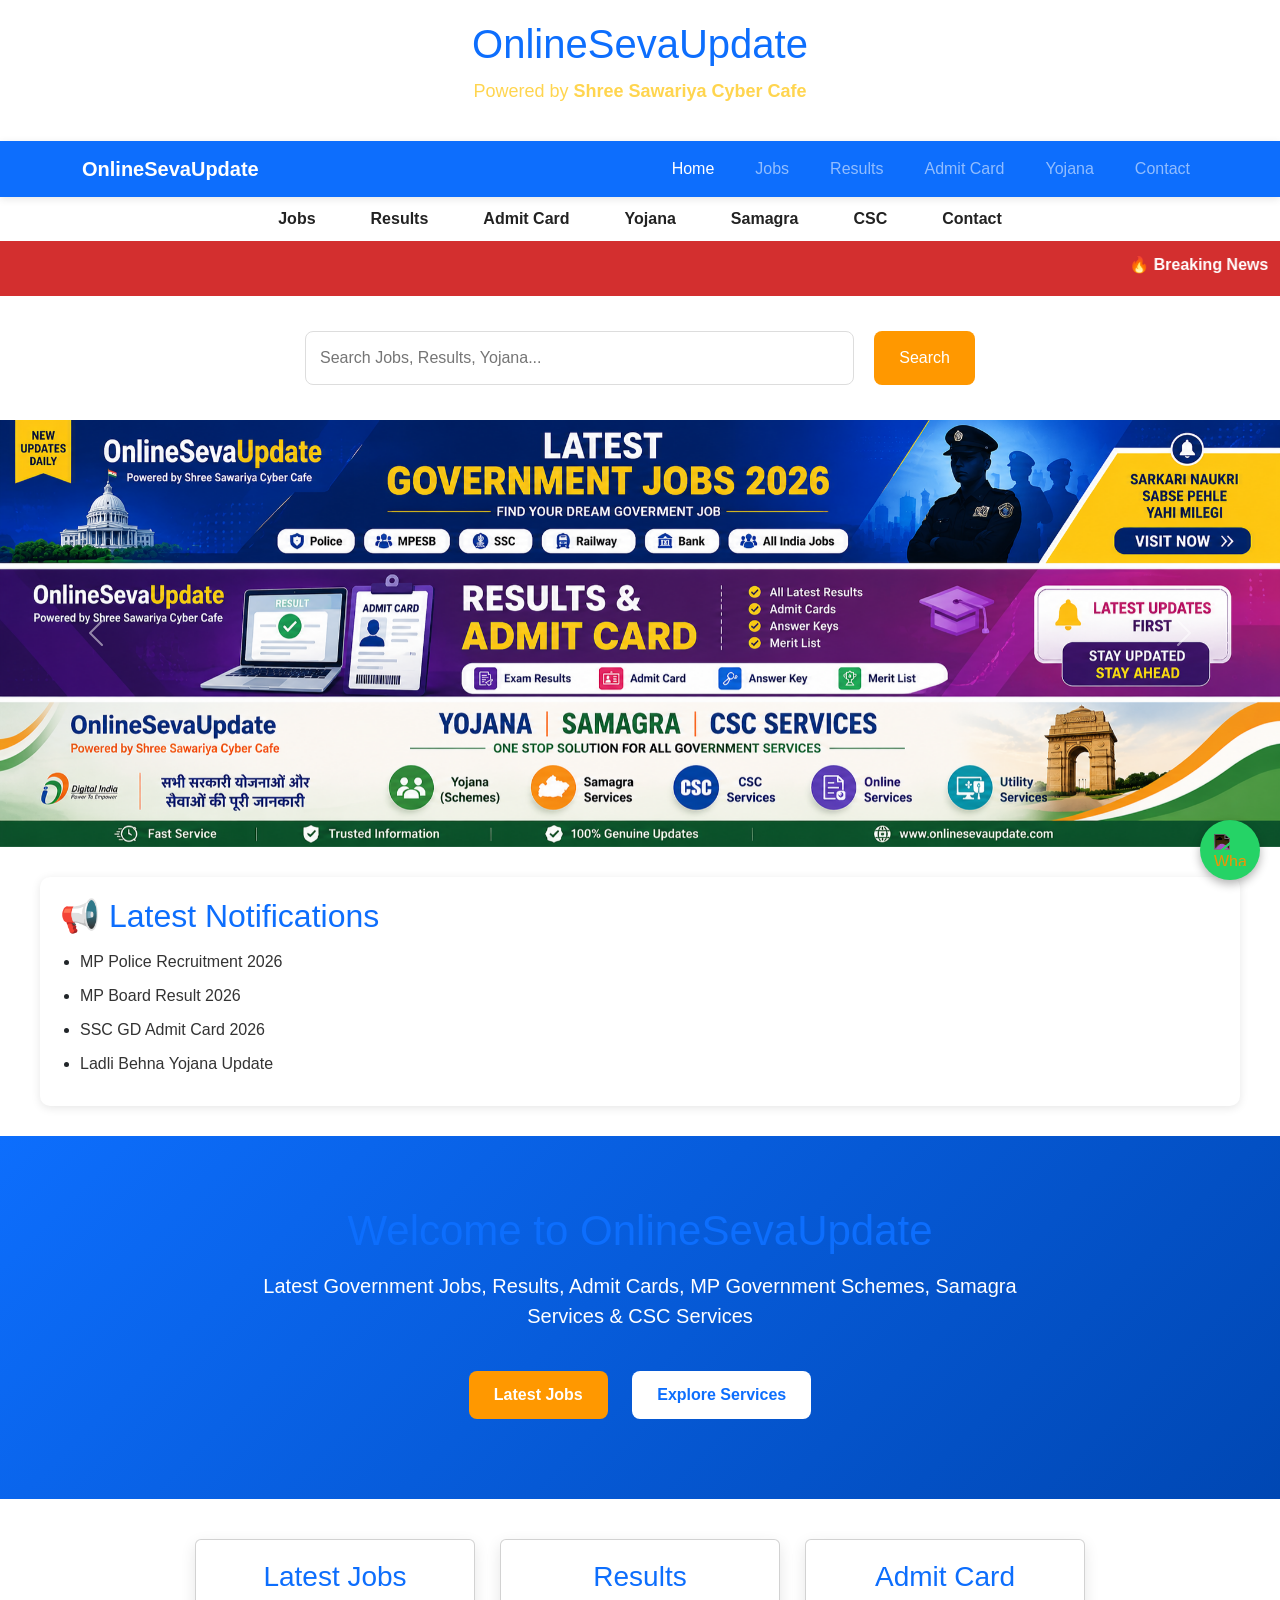
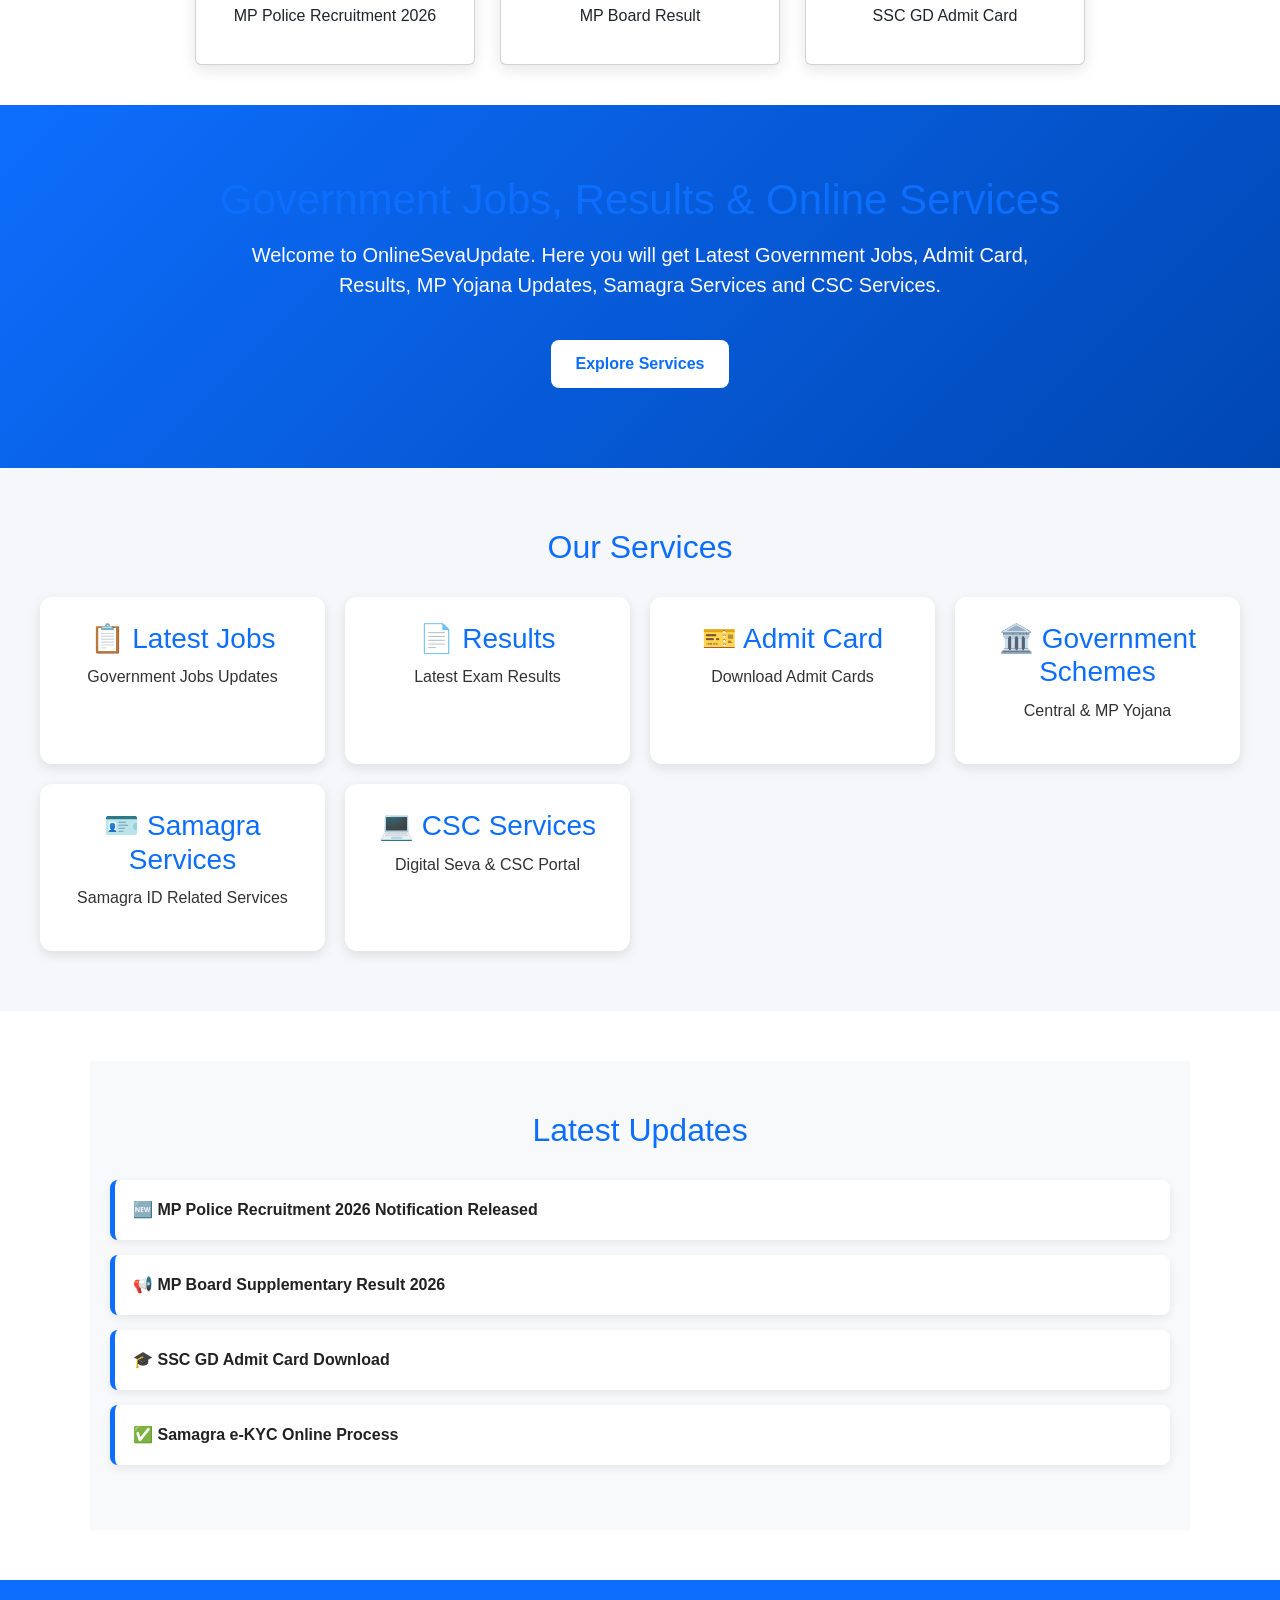
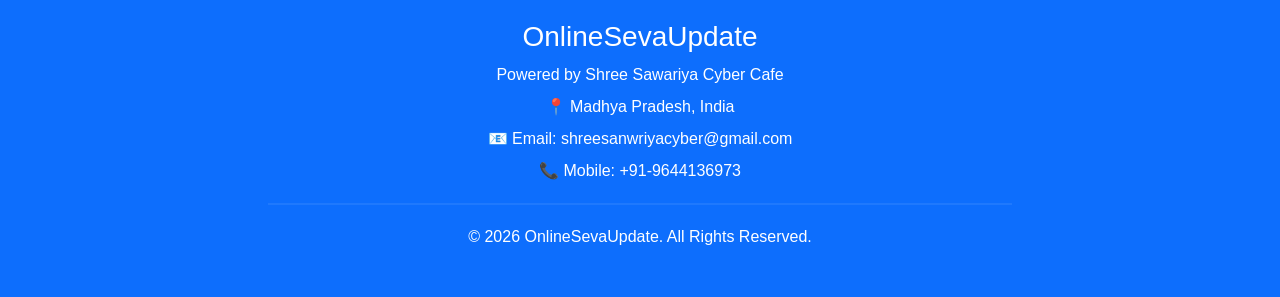
==== index.html @ f0d62788 "Update index.html" ====
<!DOCTYPE html>
<html lang="en">
<head>
    <meta charset="UTF-8">
    <meta name="viewport" content="width=device-width, initial-scale=1.0">
    <title>OnlineSevaUpdate</title>
    <link rel="stylesheet" href="style.css">
    <link href="https://cdn.jsdelivr.net/npm/bootstrap@5.3.8/dist/css/bootstrap.min.css" rel="stylesheet">
</head>

<body>

<header class="top-header">

    <div class="logo">

        <h1>OnlineSevaUpdate</h1>

        <p>Powered by <strong>Shree Sawariya Cyber Cafe</strong></p>

    </div>

</header>
<nav class="navbar navbar-expand-lg navbar-dark bg-primary sticky-top">
  <div class="container">

    <a class="navbar-brand fw-bold" href="index.html">
      OnlineSevaUpdate
    </a>

    <button class="navbar-toggler" type="button"
      data-bs-toggle="collapse"
      data-bs-target="#navbarNav">

      <span class="navbar-toggler-icon"></span>

    </button>

    <div class="collapse navbar-collapse" id="navbarNav">

      <ul class="navbar-nav ms-auto">

        <li class="nav-item">
          <a class="nav-link active" href="index.html">Home</a>
        </li>

        <li class="nav-item">
          <a class="nav-link" href="jobs.html">Jobs</a>
        </li>

        <li class="nav-item">
          <a class="nav-link" href="results.html">Results</a>
        </li>

        <li class="nav-item">
          <a class="nav-link" href="admit-card.html">Admit Card</a>
        </li>

        <li class="nav-item">
          <a class="nav-link" href="#">Yojana</a>
        </li>

        <li class="nav-item">
          <a class="nav-link" href="#">Contact</a>
        </li>

      </ul>

    </div>

  </div>
</nav>

<nav>

    <ul>
    
        <li><a href="jobs.html">Jobs</a></li>

        <li><a href="results.html">Results</a></li>

        <li><a href="admit-card.html">Admit Card</a></li>

        <li><a href="#">Yojana</a></li>

        <li><a href="#">Samagra</a></li>

        <li><a href="#">CSC</a></li>

        <li><a href="#">Contact</a></li>

    </ul>

</nav>
<div class="breaking">
    <marquee>
        🔥 Breaking News: MP Police Recruitment | MPESB Updates | Samagra e-KYC | CSC Services Available
    </marquee>
</div>

<section class="search-box">

    <input
        type="text"
        id="searchInput"
        placeholder="Search Jobs, Results, Yojana..."
    >

    <button onclick="searchWebsite()">
        Search
    </button>

</section>
<section class="slider">

    <div id="mainSlider" class="carousel slide" data-bs-ride="carousel">

        <div class="carousel-inner">

            <div class="carousel-item active">
                <img src="Images/banner1.jpg" class="d-block w-100" alt="Banner 1">
            </div>

            <div class="carousel-item">
                <img src="Images/banner2.jpg" class="d-block w-100" alt="Banner 2">
            </div>

            <div class="carousel-item">
                <img src="Images/banner3.jpg" class="d-block w-100" alt="Banner 3">
            </div>

        </div>

        <button class="carousel-control-prev" type="button" data-bs-target="#mainSlider" data-bs-slide="prev">
            <span class="carousel-control-prev-icon"></span>
        </button>

        <button class="carousel-control-next" type="button" data-bs-target="#mainSlider" data-bs-slide="next">
            <span class="carousel-control-next-icon"></span>
        </button>

    </div>

</section>
<section class="notice-board">
    <h2>📢 Latest Notifications</h2>

    <ul>
        <li><a href="jobs.html">MP Police Recruitment 2026</a></li>
        <li><a href="results.html">MP Board Result 2026</a></li>
        <li><a href="admit-card.html">SSC GD Admit Card 2026</a></li>
        <li><a href="yojana.html">Ladli Behna Yojana Update</a></li>
    </ul>
</section>

<section class="hero">
    <div class="hero-content">
        <h2>Welcome to OnlineSevaUpdate</h2>
        <p>
            Latest Government Jobs, Results, Admit Cards,
            MP Government Schemes, Samagra Services & CSC Services
        </p>

        <a href="#" class="btn-primary">Latest Jobs</a>
        <a href="#services" class="btn-secondary">Explore Services</a>
    </div>
</section>

<section class="cards">

    <div class="card">
        <h3>Latest Jobs</h3>
        <p>MP Police Recruitment 2026</p>
    </div>

    <div class="card">
        <h3>Results</h3>
        <p>MP Board Result</p>
    </div>

    <div class="card">
        <h3>Admit Card</h3>
        <p>SSC GD Admit Card</p>
    </div>

</section>
<section class="hero">
    <h2>Government Jobs, Results & Online Services</h2>

    <p>
        Welcome to OnlineSevaUpdate. Here you will get
        Latest Government Jobs, Admit Card, Results,
        MP Yojana Updates, Samagra Services and CSC Services.
    </p>

    <a href="#services" class="btn-secondary">Explore Services</a>
</section>
<section class="categories" id="services">

<h2>Our Services</h2>

<div class="category-grid">

<div class="category-grid">

    <a href="jobs.html" class="category-card">
        <h3>📋 Latest Jobs</h3>
        <p>Government Jobs Updates</p>
    </a>

    <a href="results.html" class="category-card">
        <h3>📄 Results</h3>
        <p>Latest Exam Results</p>
    </a>

    <a href="admit-card.html" class="category-card">
        <h3>🎫 Admit Card</h3>
        <p>Download Admit Cards</p>
    </a>

    <a href="yojana.html" class="category-card">
        <h3>🏛️ Government Schemes</h3>
        <p>Central & MP Yojana</p>
    </a>

    <a href="samagra.html" class="category-card">
        <h3>🪪 Samagra Services</h3>
        <p>Samagra ID Related Services</p>
    </a>

    <a href="csc.html" class="category-card">
        <h3>💻 CSC Services</h3>
        <p>Digital Seva & CSC Portal</p>
    </a>

</div>

</section>
<section class="latest-updates">

    <h2>Latest Updates</h2>

    <div class="update-list">

        <div class="update-item">
            <span>🆕</span>
            <a href="#">MP Police Recruitment 2026 Notification Released</a>
        </div>

        <div class="update-item">
            <span>📢</span>
            <a href="#">MP Board Supplementary Result 2026</a>
        </div>

        <div class="update-item">
            <span>🎓</span>
            <a href="#">SSC GD Admit Card Download</a>
        </div>

        <div class="update-item">
            <span>✅</span>
            <a href="#">Samagra e-KYC Online Process</a>
        </div>

    </div>

</section>
<script src="script.js"></script>
<footer class="footer">
    <div class="footer-content">
        <h3>OnlineSevaUpdate</h3>
        <p>Powered by Shree Sawariya Cyber Cafe</p>

        <p>📍 Madhya Pradesh, India</p>
        <p>📧 Email: shreesanwriyacyber@gmail.com</p>
        <p>📞 Mobile: +91-9644136973</p>

        <hr>

        <p>© 2026 OnlineSevaUpdate. All Rights Reserved.</p>
    </div>
</footer>
<script src="https://cdn.jsdelivr.net/npm/bootstrap@5.3.8/dist/js/bootstrap.bundle.min.js"></script>
<a href="https://wa.me/919644136973" class="whatsapp-float" target="_blank">
    <img src="https://cdn.jsdelivr.net/gh/simple-icons/simple-icons/icons/whatsapp.svg" alt="WhatsApp">
</a>
<button id="topBtn" onclick="topFunction()">&#8593;</button>
</body>
</html>
---- style.css ----
*{
    margin:0;
    padding:0;
    box-sizing:border-box;
    font-family:Arial, sans-serif;
}

body{
    background:#f5f5f5;
}

.top-header{
    background:linear-gradient(135deg,#0d6efd,#0047b3);
    color:white;
    text-align:center;
    padding:25px 15px;
}

.top-header h1{
    font-size:40px;
    margin-bottom:8px;
}

.top-header p{
    color:#ffd54f;
    font-size:18px;
}

nav {
    background: #ffffff;
    padding: 10px 0;
    box-shadow: 0 2px 8px rgba(0,0,0,0.1);
}

nav ul {
    list-style: none;
    display: flex;
    justify-content: center;
    gap: 25px;
    margin: 0;
    padding: 0;
}

nav ul li {
    list-style: none;
}

nav ul li a {
    text-decoration: none;
    color: #222;
    font-weight: bold;
    padding: 10px 15px;
    transition: 0.3s;
}

nav ul li a:hover {
    background: #0d6efd;
    color: white;
    border-radius: 5px;
}

.hero{
    text-align:center;
    padding:80px 20px;
}

.hero h2{
    color:#0d6efd;
    margin-bottom:20px;
}

.hero p{
    max-width:700px;
    margin:auto;
    font-size:18px;
    line-height:30px;
}

button{
    margin-top:30px;
    padding:15px 30px;
    background:#ff6b00;
    color:white;
    border:none;
    border-radius:5px;
    cursor:pointer;
    font-size:18px;
}

button:hover{
    background:#e65c00;
}.breaking{
    background:red;
    color:white;
    padding:10px;
    font-weight:bold;
}

.search-box{
    text-align:center;
    margin:30px;
}

.search-box input{
    width:350px;
    padding:12px;
    border:1px solid #ccc;
}

.search-box button{
    padding:12px 20px;
    margin-left:10px;
}

.cards{
    display:flex;
    justify-content:center;
    gap:25px;
    margin:40px;
    flex-wrap:wrap;
}

.card{
    background:white;
    width:280px;
    padding:20px;
    border-radius:10px;
    box-shadow:0 5px 15px rgba(0,0,0,.1);
    text-align:center;
}

.card h3{
    color:#0d6efd;
    margin-bottom:10px;
}
.hero{
    background: linear-gradient(135deg,#0d6efd,#0047b3);
    color:white;
    text-align:center;
    padding:70px 20px;
}

.hero h2{
    font-size:42px;
    margin-bottom:15px;
}

.hero p{
    font-size:20px;
    max-width:800px;
    margin:auto;
    margin-bottom:30px;
}

.btn-primary,
.btn-secondary{
    display:inline-block;
    text-decoration:none;
    padding:12px 25px;
    margin:10px;
    border-radius:8px;
    font-weight:bold;
}

.btn-primary{
    background:#ff9800;
    color:white;
}

.btn-secondary{
    background:white;
    color:#0d6efd;
}
.latest-updates{
    max-width:1100px;
    margin:50px auto;
    padding:20px;
}

.latest-updates h2{
    color:#0d6efd;
    text-align:center;
    margin-bottom:25px;
}

.update-item{
    background:#fff;
    padding:15px 20px;
    margin:12px 0;
    border-left:5px solid #0d6efd;
    border-radius:8px;
    box-shadow:0 5px 15px rgba(0,0,0,.08);
}

.update-item a{
    text-decoration:none;
    color:#222;
    font-weight:600;
}

.update-item:hover{
    transform:translateX(5px);
    transition:.3s;
}
.categories{
    padding:60px 20px;
    background:#f5f7fb;
}

.categories h2{
    text-align:center;
    color:#0d6efd;
    margin-bottom:35px;
}

.category-grid{
    display:grid;
    grid-template-columns:repeat(auto-fit,minmax(250px,1fr));
    gap:20px;
    max-width:1200px;
    margin:auto;
}

.category-card{
    background:#fff;
    padding:25px;
    border-radius:12px;
    text-align:center;
    box-shadow:0 5px 15px rgba(0,0,0,.08);
    transition:.3s;
}

.category-card:hover{
    transform:translateY(-8px);
}

.category-card h3{
    margin-bottom:10px;
    color:#0d6efd;
}
.footer{
    background:#0d6efd;
    color:#fff;
    text-align:center;
    padding:40px 20px;
    margin-top:50px;
}

.footer h3{
    margin-bottom:10px;
}

.footer p{
    margin:8px 0;
}

.footer hr{
    margin:20px auto;
    width:60%;
    border:1px solid rgba(255,255,255,.3);
}
/* ==========================
   Mobile Responsive
========================== */

@media (max-width:768px){

.logo h1{
    font-size:28px;
}

.logo p{
    font-size:14px;
}

.hero{
    padding:40px 20px;
}

.hero h2{
    font-size:28px;
}

.hero p{
    font-size:16px;
}

.hero-buttons{
    display:flex;
    flex-direction:column;
    gap:15px;
}

.hero-buttons a{
    width:100%;
}

.cards,
.category-grid{
    display:grid;
    grid-template-columns:1fr;
    gap:20px;
}

.card,
.category-card{
    width:100%;
}

.search-box{
    flex-direction:column;
}

.search-box input,
.search-box button{
    width:100%;
}

nav ul{
    flex-direction:column;
    text-align:center;
}

}
/* Header */
.top-header{
    text-align:center;
    padding:20px;
    background:#ffffff;
}

.logo h1{
    font-size:40px;
    margin:0;
    color:#0d6efd;
}

.logo p{
    margin-top:10px;
}

/* Mobile */
@media (max-width:768px){

.logo h1{
    font-size:28px;
}

.logo p{
    font-size:14px;
}

.navbar-brand{
    font-size:18px;
}

.hero h1{
    font-size:32px;
}

.hero p{
    font-size:16px;
}

.hero .btn{
    width:100%;
    margin-bottom:10px;
}

}
/* =========================
   BREAKING NEWS
========================= */

.breaking{
    background:#d32f2f;
    color:#fff;
    padding:12px;
    text-align:center;
    font-weight:bold;
}

/* =========================
   SEARCH BOX
========================= */

.search-box{
    max-width:700px;
    margin:35px auto;
    display:flex;
    gap:10px;
    padding:0 15px;
}

.search-box input{
    flex:1;
    padding:14px;
    border:1px solid #ddd;
    border-radius:8px;
    font-size:16px;
}

.search-box button{
    padding:14px 25px;
    background:#ff9800;
    color:#fff;
    border:none;
    border-radius:8px;
    cursor:pointer;
}

/* =========================
   LATEST UPDATES
========================= */

.latest-updates{
    max-width:1100px;
    margin:50px auto;
    padding:0 15px;
}

.latest-updates h2{
    text-align:center;
    color:#0d6efd;
    margin-bottom:25px;
}

.update-item{
    background:#fff;
    padding:18px;
    margin-bottom:15px;
    border-left:5px solid #0d6efd;
    border-radius:8px;
    box-shadow:0 3px 10px rgba(0,0,0,.08);
}

.update-item:hover{
    transform:translateX(5px);
    transition:.3s;
}

/* =========================
   SERVICE CARDS
========================= */

.categories{
    padding:60px 15px;
}

.categories h2{
    text-align:center;
    color:#0d6efd;
    margin-bottom:30px;
}

.category-grid{
    max-width:1200px;
    margin:auto;
    display:grid;
    grid-template-columns:repeat(auto-fit,minmax(250px,1fr));
    gap:20px;
}

.category-card{
    background:#fff;
    padding:25px;
    border-radius:12px;
    text-align:center;
    text-decoration:none;
    color:#333;
    box-shadow:0 4px 12px rgba(0,0,0,.1);
    transition:.3s;
}

.category-card:hover{
    transform:translateY(-8px);
}

.category-card h3{
    color:#0d6efd;
    margin-bottom:10px;
}
/* =========================
   FOOTER
========================= */

.footer{
    background:#0d6efd;
    color:#fff;
    text-align:center;
    padding:40px 20px;
    margin-top:50px;
}

.footer h3{
    margin-bottom:10px;
}

.footer p{
    margin:8px 0;
}

/* =========================
   MOBILE RESPONSIVE
========================= */

@media screen and (max-width:768px){

    .logo h1{
        font-size:28px;
    }

    .logo p{
        font-size:14px;
    }

    nav ul{
        flex-direction:column;
        align-items:center;
    }

    nav ul li{
        width:100%;
        text-align:center;
    }

    nav ul li a{
        padding:12px;
    }

    .hero{
        padding:50px 15px;
    }

    .hero h2{
    font-size:42px;
    color:#ffffff;
    font-weight:bold;
    margin-bottom:20px;
}

    .hero p{
    color:#ffffff;
    font-size:20px;
}

    .btn-primary,
    .btn-secondary{
        display:block;
        width:100%;
        max-width:300px;
        margin:10px auto;
        text-align:center;
    }

    .search-box{
        flex-direction:column;
    }

    .search-box input,
    .search-box button{
        width:100%;
    }

    .cards{
        display:grid;
        grid-template-columns:1fr;
        gap:20px;
        margin:20px;
    }

    .card{
        width:100%;
    }

    .category-grid{
        grid-template-columns:1fr;
    }

    .category-card{
        width:100%;
    }

    img{
        max-width:100%;
        height:auto;
    }

    iframe{
        max-width:100%;
    }

    table{
        display:block;
        overflow-x:auto;
    }

    body{
        overflow-x:hidden;
    }
}
/* Slider */

.slider img{
    width:100%;
    height:auto;
    display:block;
}
@media(max-width:768px){

.slider img{
    height:180px;
}

}
.whatsapp-float{
    position: fixed;
    bottom: 20px;
    right: 20px;
    width: 60px;
    height: 60px;
    background: #25D366;
    border-radius: 50%;
    display: flex;
    justify-content: center;
    align-items: center;
    box-shadow: 0 4px 10px rgba(0,0,0,0.3);
    z-index: 9999;
    transition: 0.3s;
}

.whatsapp-float:hover{
    transform: scale(1.1);
}

.whatsapp-float img{
    width: 32px;
    height: 32px;
    filter: invert(1);
}
/* Back To Top */

#topBtn{
    display:none;
    position:fixed;
    bottom:90px;
    right:20px;
    width:50px;
    height:50px;
    border:none;
    border-radius:50%;
    background:#0d6efd;
    color:#fff;
    font-size:24px;
    font-weight:bold;
  display:flex;
align-items:center;
justify-content:center;
padding:0;
    cursor:pointer;
    z-index:9999;
    box-shadow:0 4px 10px rgba(0,0,0,.3);
}

#topBtn:hover{
    background:#0056d6;
}
.notice-board{
    max-width:1200px;
    margin:30px auto;
    background:#fff;
    border-radius:10px;
    padding:20px;
    box-shadow:0 2px 10px rgba(0,0,0,.1);
}

.notice-board h2{
    color:#0d6efd;
    margin-bottom:15px;
}

.notice-board ul{
    margin:0;
    padding-left:20px;
}

.notice-board li{
    margin:10px 0;
}

.notice-board a{
    text-decoration:none;
    color:#333;
}

.notice-board a:hover{
    color:#0d6efd;
}
.latest-updates{
    padding:50px 20px;
    background:#f8f9fa;
}

.latest-updates h2{
    text-align:center;
    margin-bottom:30px;
    color:#0d6efd;
}

.update-grid{
    display:grid;
    grid-template-columns:repeat(auto-fit,minmax(220px,1fr));
    gap:20px;
    max-width:1100px;
    margin:auto;
}

.update-card{
    background:#fff;
    padding:25px;
    border-radius:10px;
    text-align:center;
    box-shadow:0 5px 15px rgba(0,0,0,.1);
    transition:.3s;
}

.update-card:hover{
    transform:translateY(-5px);
}

.update-card h3{
    margin-bottom:15px;
}

.update-card a{
    text-decoration:none;
    color:#0d6efd;
    font-weight:bold;
}
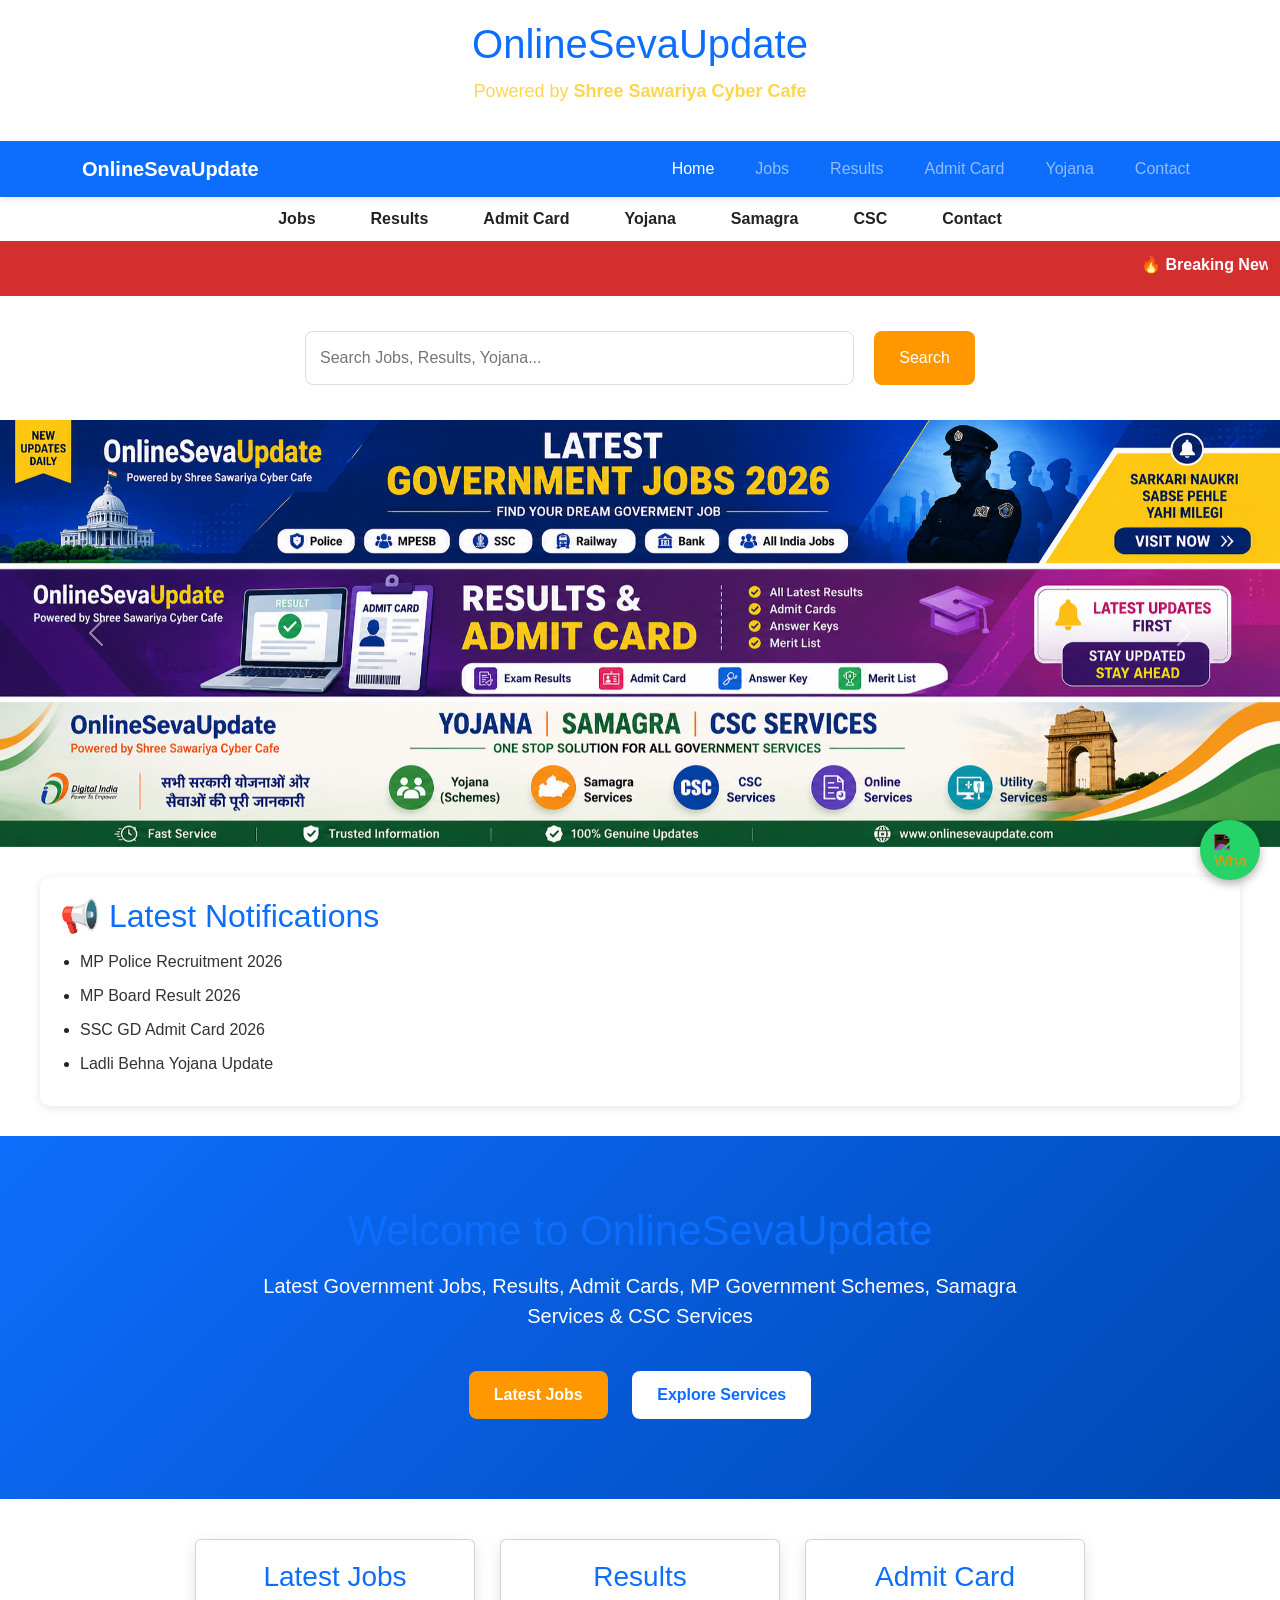
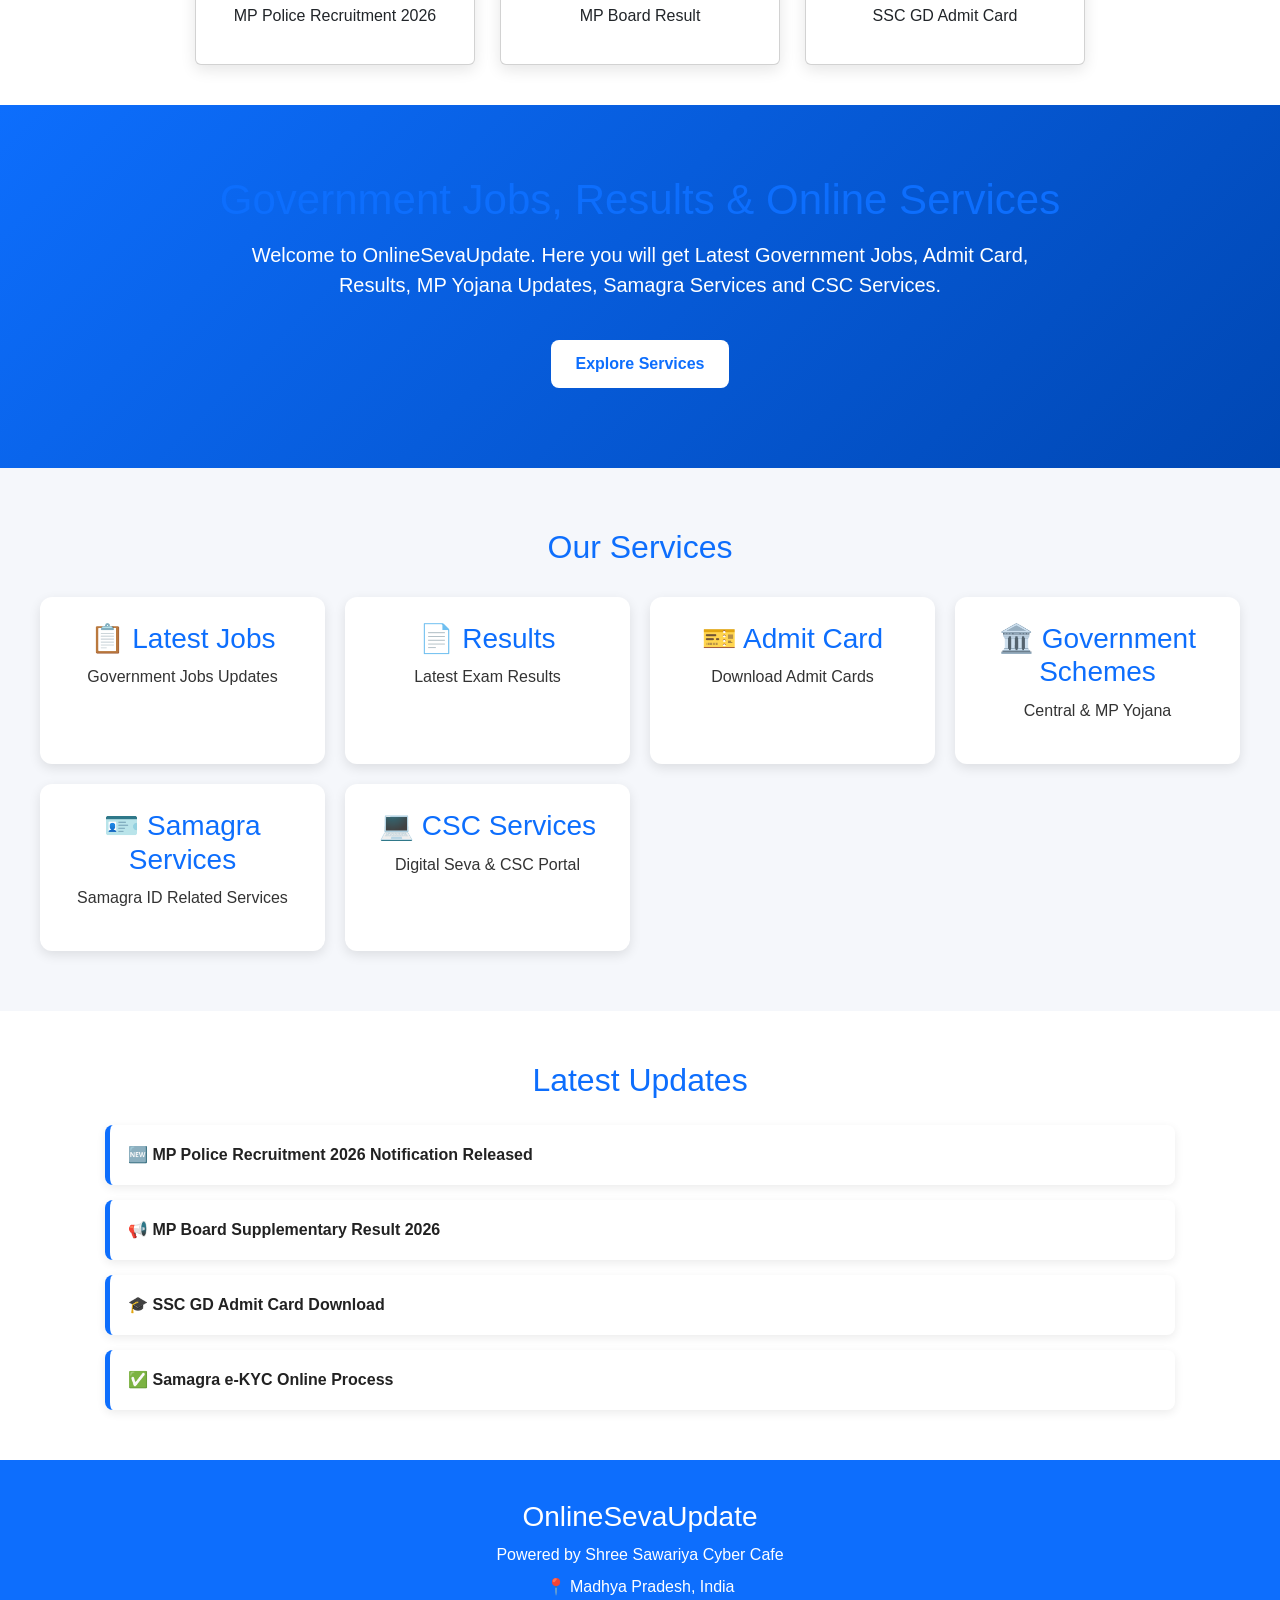
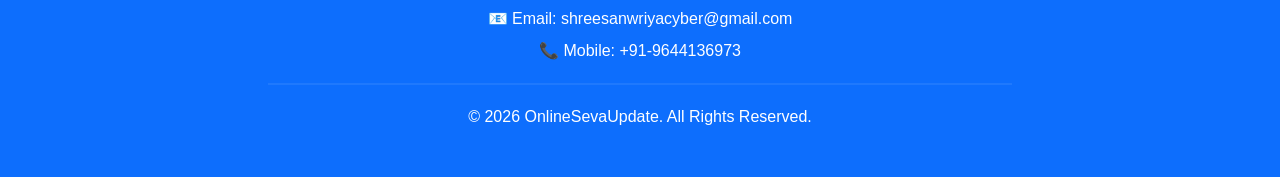
==== commit adbf7b76: "Update index.html" ====
--- a/index.html
+++ b/index.html
@@ -3,7 +3,16 @@
 <head>
     <meta charset="UTF-8">
     <meta name="viewport" content="width=device-width, initial-scale=1.0">
-    <title>OnlineSevaUpdate</title>
+    <title>OnlineSevaUpdate | Latest Jobs, Results, Admit Card & Yojana</title>
+    <meta name="description" content="OnlineSevaUpdate - Latest Government Jobs, Results, Admit Card, Yojana, Samagra and CSC updates.">
+
+<meta name="keywords" content="government jobs, latest jobs, results, admit card, yojana, samagra, CSC, MP government jobs">
+
+<meta name="author" content="Shree Sawariya Cyber Cafe">
+
+<meta name="robots" content="index, follow">
+
+<meta name="viewport" content="width=device-width, initial-scale=1.0">
     <link rel="stylesheet" href="style.css">
     <link href="https://cdn.jsdelivr.net/npm/bootstrap@5.3.8/dist/css/bootstrap.min.css" rel="stylesheet">
 </head>
--- a/style.css
+++ b/style.css
@@ -696,44 +696,3 @@
 .notice-board a:hover{
     color:#0d6efd;
 }
-.latest-updates{
-    padding:50px 20px;
-    background:#f8f9fa;
-}
-
-.latest-updates h2{
-    text-align:center;
-    margin-bottom:30px;
-    color:#0d6efd;
-}
-
-.update-grid{
-    display:grid;
-    grid-template-columns:repeat(auto-fit,minmax(220px,1fr));
-    gap:20px;
-    max-width:1100px;
-    margin:auto;
-}
-
-.update-card{
-    background:#fff;
-    padding:25px;
-    border-radius:10px;
-    text-align:center;
-    box-shadow:0 5px 15px rgba(0,0,0,.1);
-    transition:.3s;
-}
-
-.update-card:hover{
-    transform:translateY(-5px);
-}
-
-.update-card h3{
-    margin-bottom:15px;
-}
-
-.update-card a{
-    text-decoration:none;
-    color:#0d6efd;
-    font-weight:bold;
-}
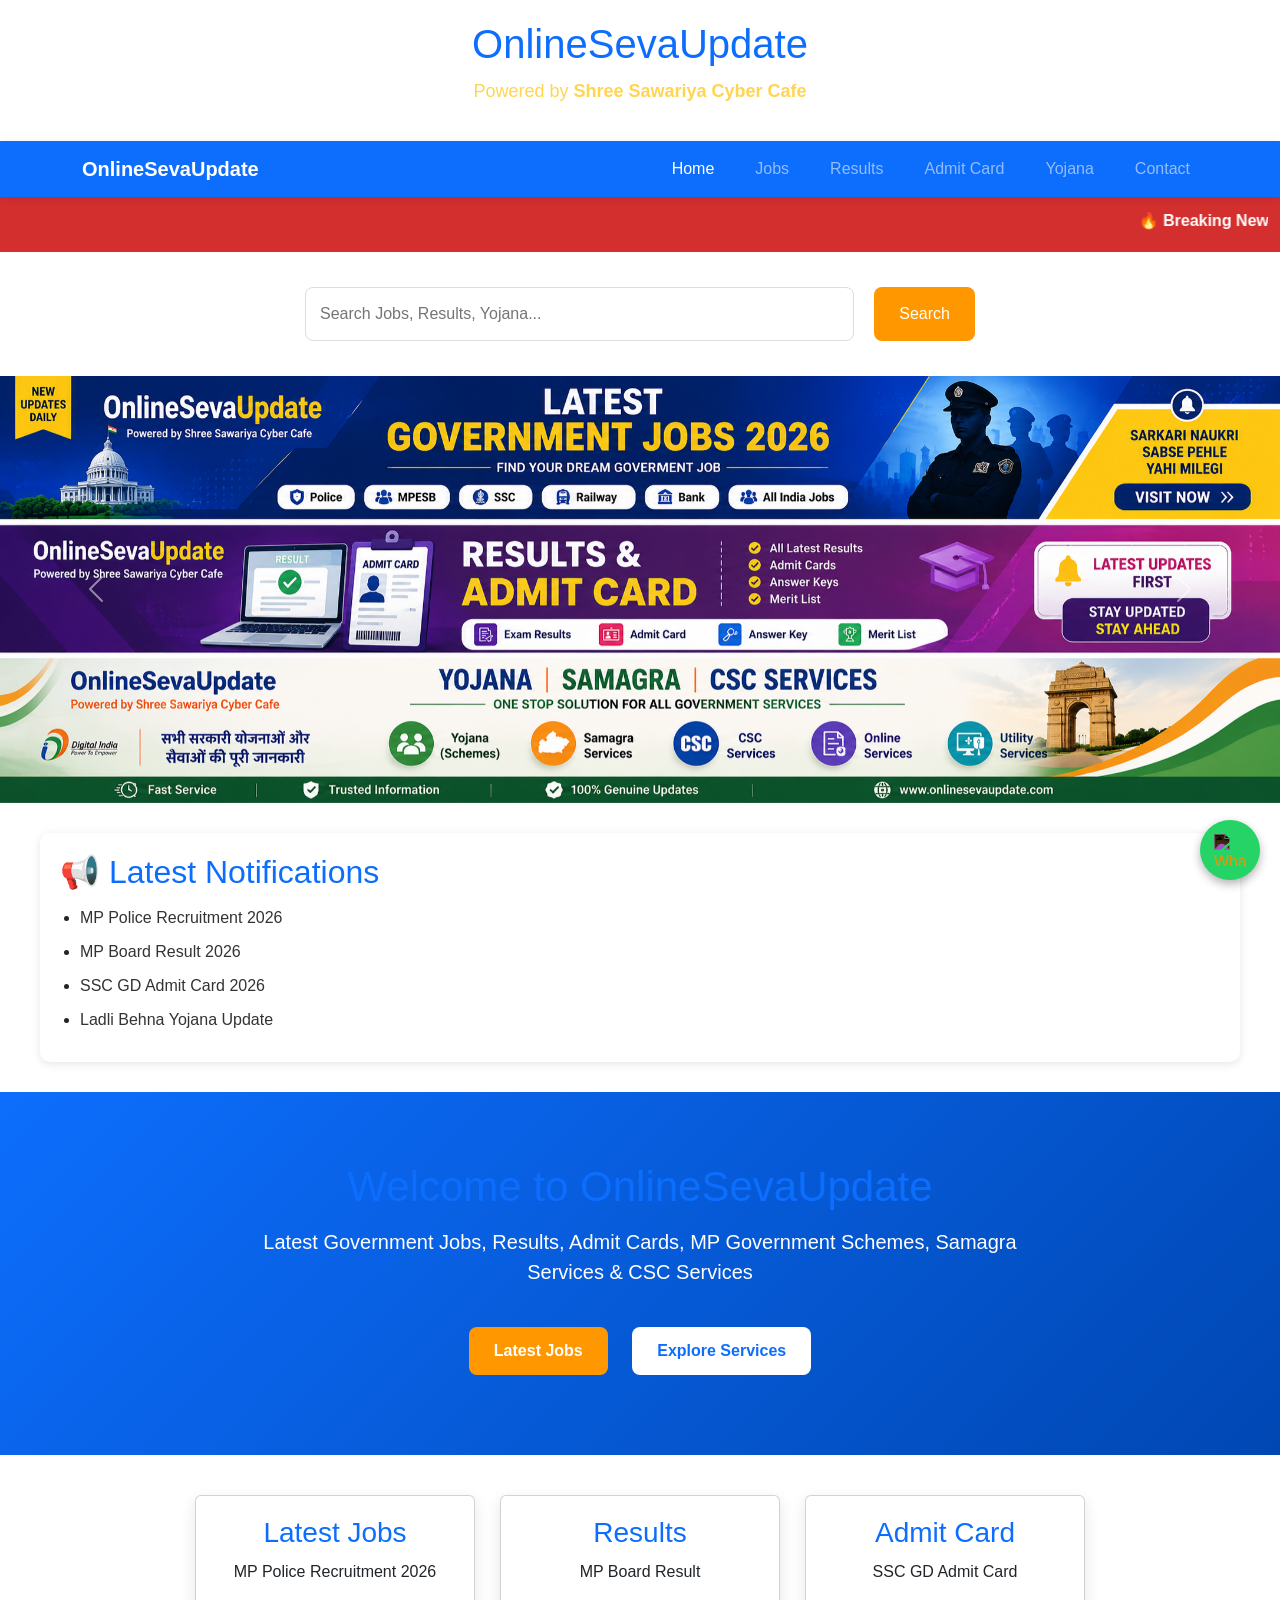
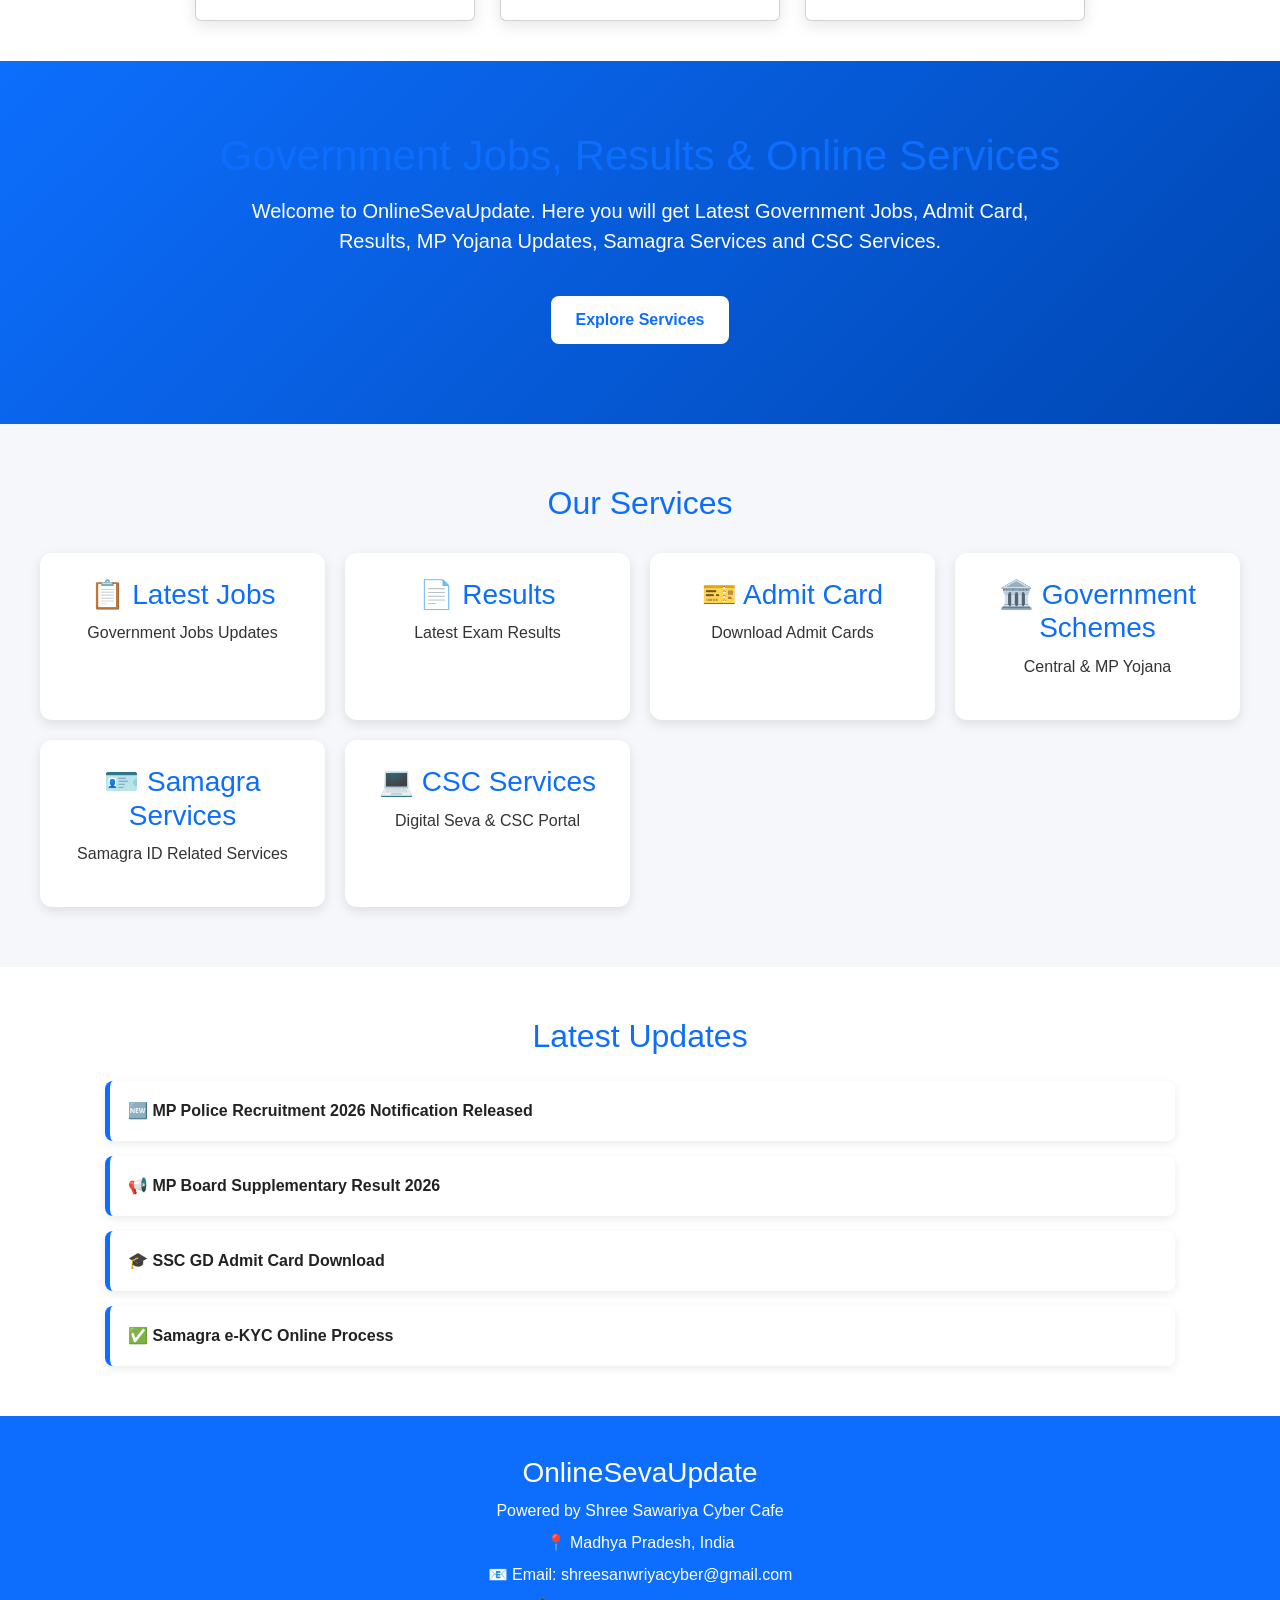
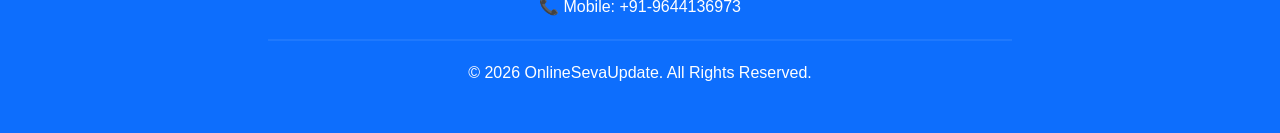
==== commit b2e4b76c: "Update index.html" ====
--- a/index.html
+++ b/index.html
@@ -78,28 +78,6 @@
     </div>
 
   </div>
-</nav>
-
-<nav>
-
-    <ul>
-    
-        <li><a href="jobs.html">Jobs</a></li>
-
-        <li><a href="results.html">Results</a></li>
-
-        <li><a href="admit-card.html">Admit Card</a></li>
-
-        <li><a href="#">Yojana</a></li>
-
-        <li><a href="#">Samagra</a></li>
-
-        <li><a href="#">CSC</a></li>
-
-        <li><a href="#">Contact</a></li>
-
-    </ul>
-
 </nav>
 <div class="breaking">
     <marquee>
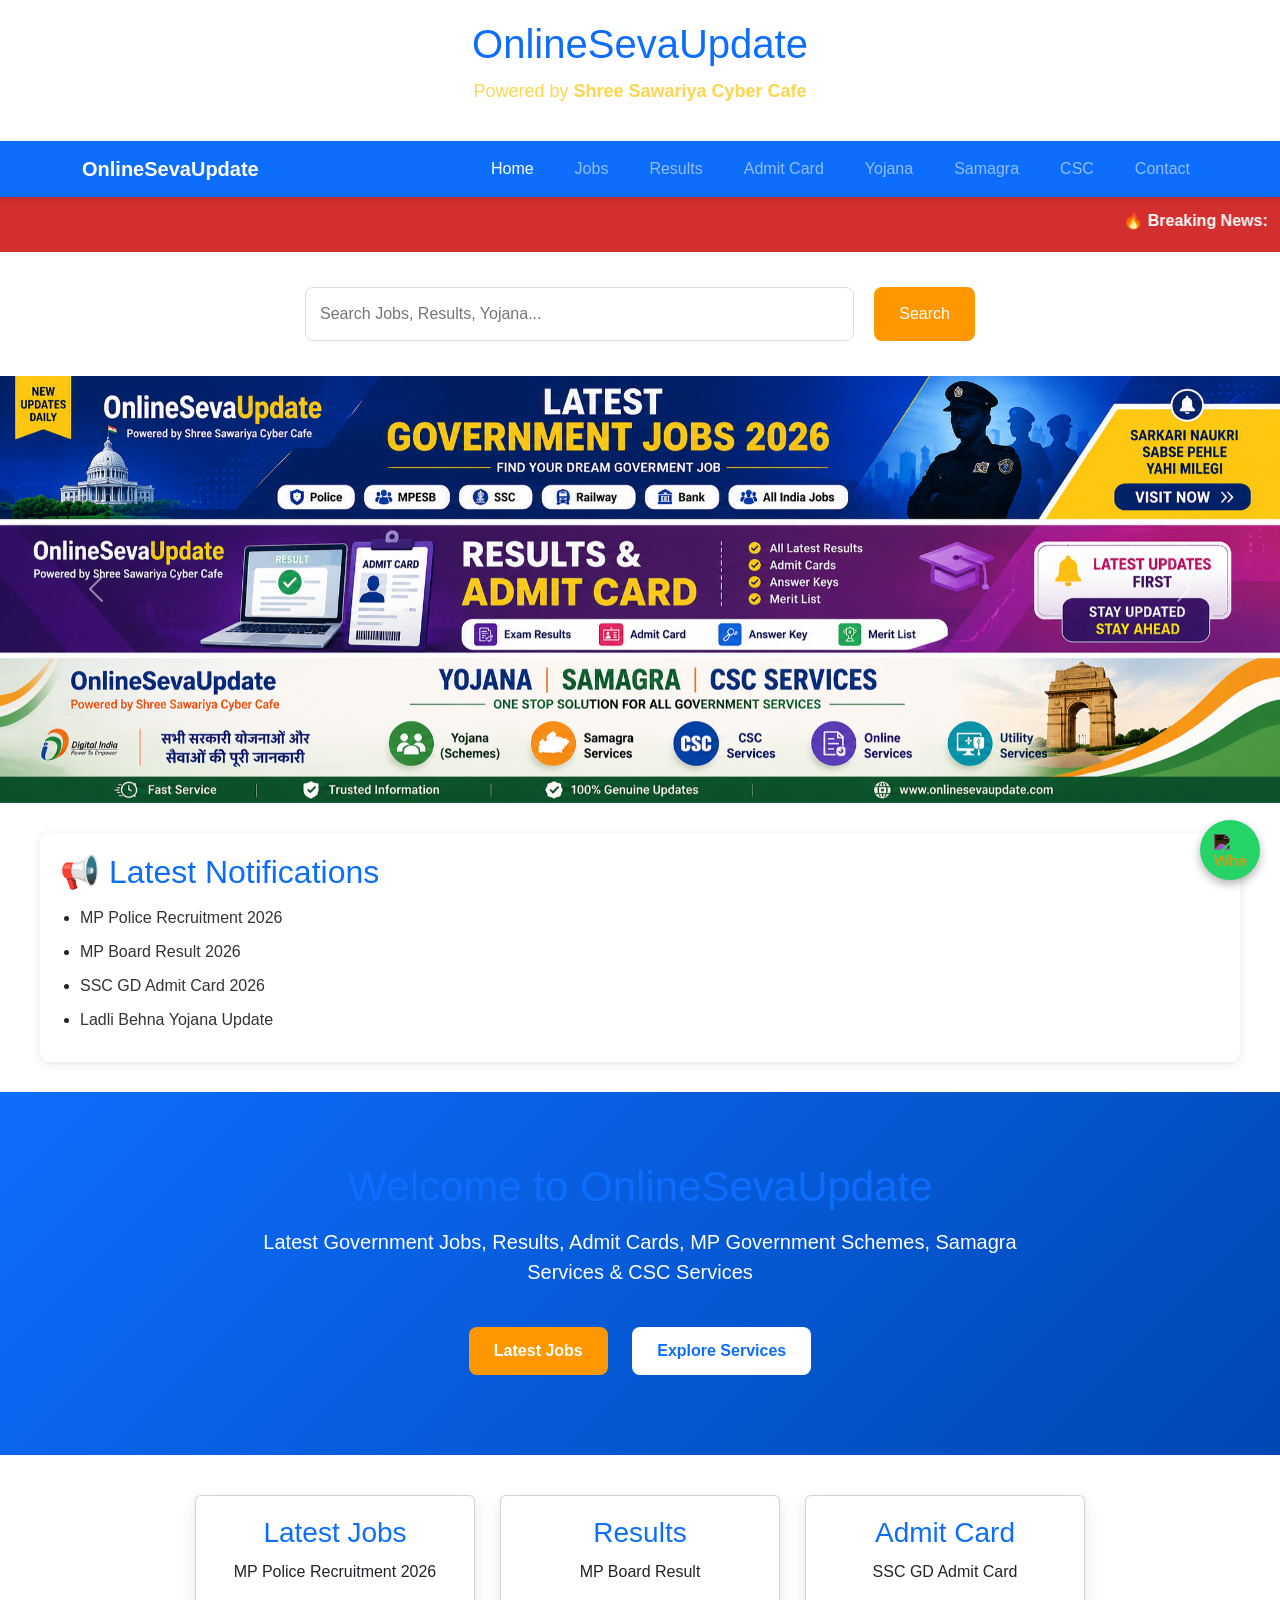
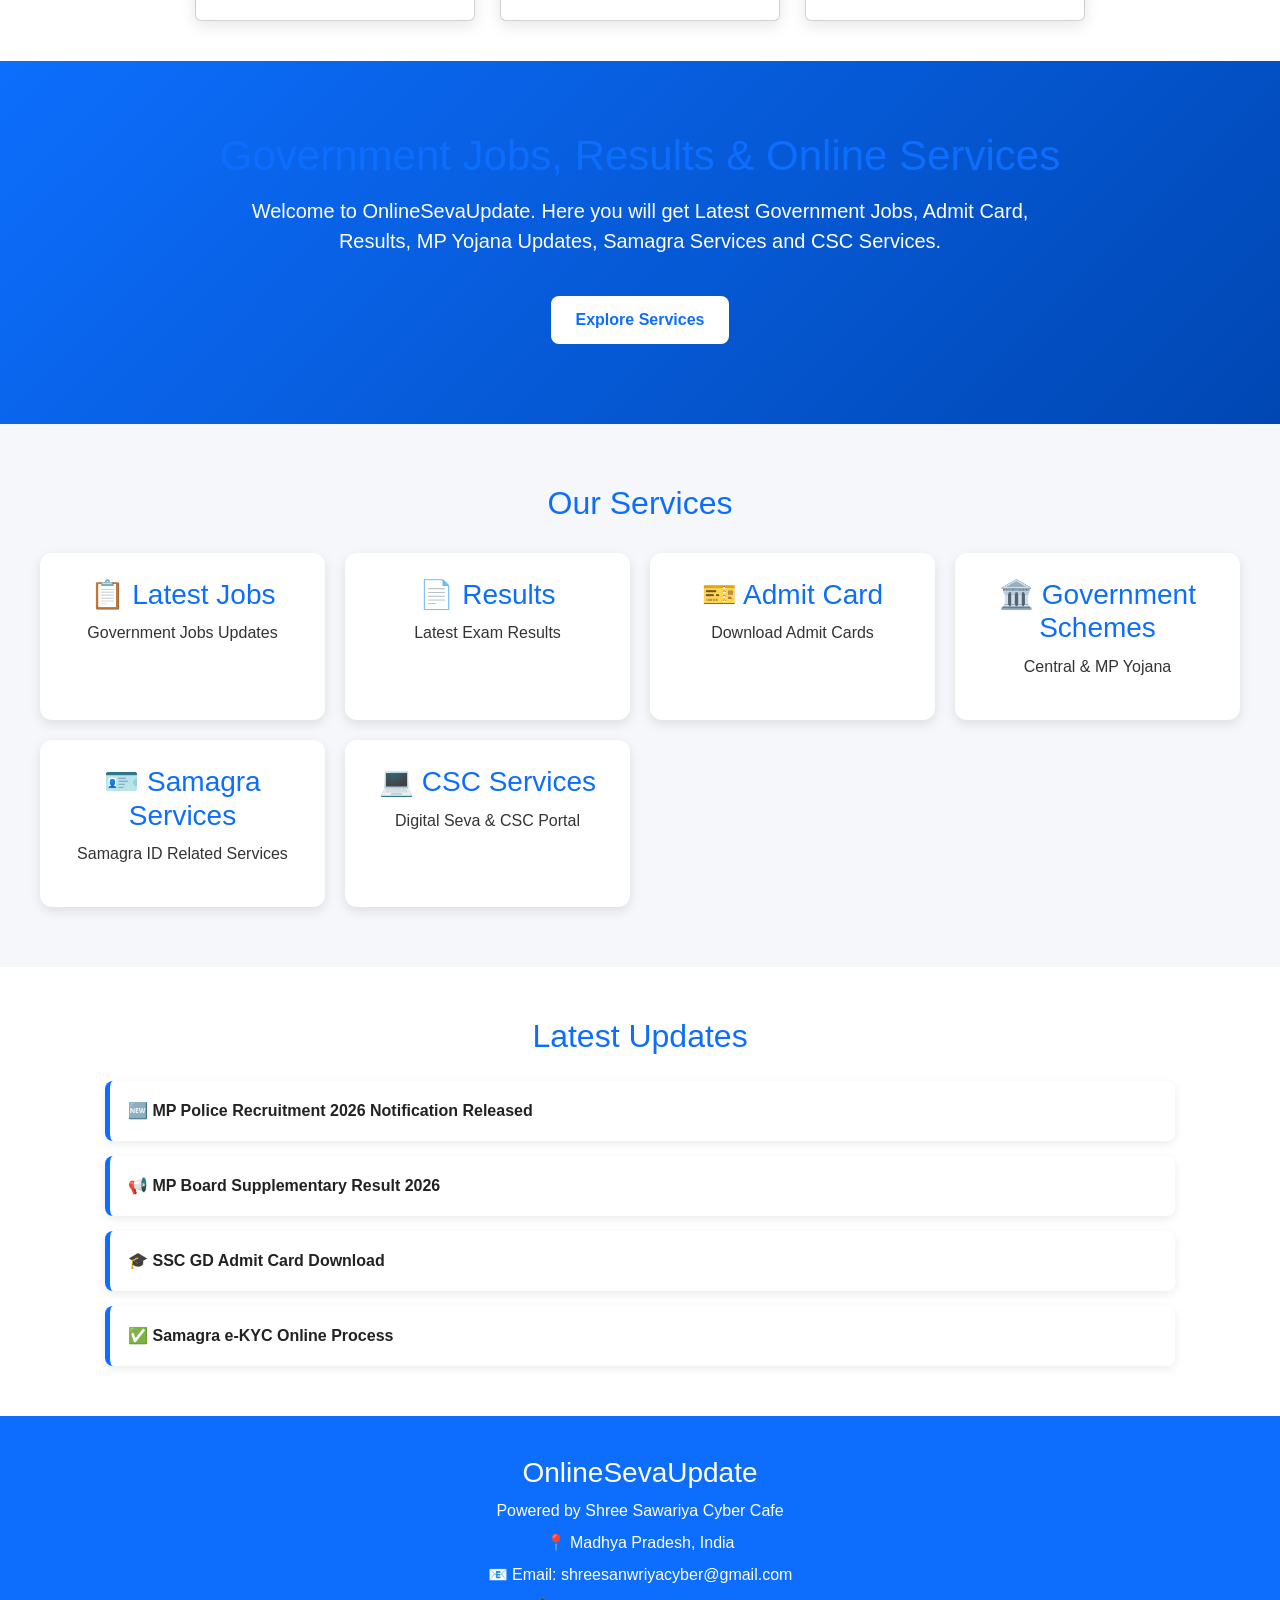
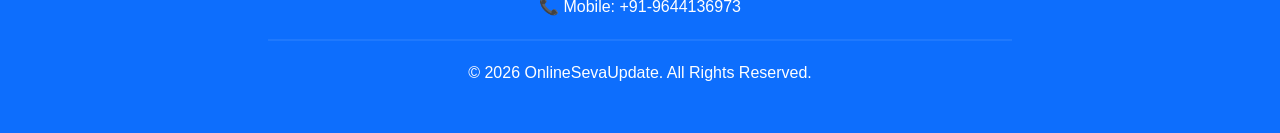
==== commit 560ae730: "Update index.html" ====
--- a/index.html
+++ b/index.html
@@ -68,7 +68,13 @@
         <li class="nav-item">
           <a class="nav-link" href="#">Yojana</a>
         </li>
-
+        <li class="nav-item">
+  <a class="nav-link" href="samagra.html">Samagra</a>
+</li>
+
+<li class="nav-item">
+  <a class="nav-link" href="csc.html">CSC</a>
+</li>
         <li class="nav-item">
           <a class="nav-link" href="#">Contact</a>
         </li>
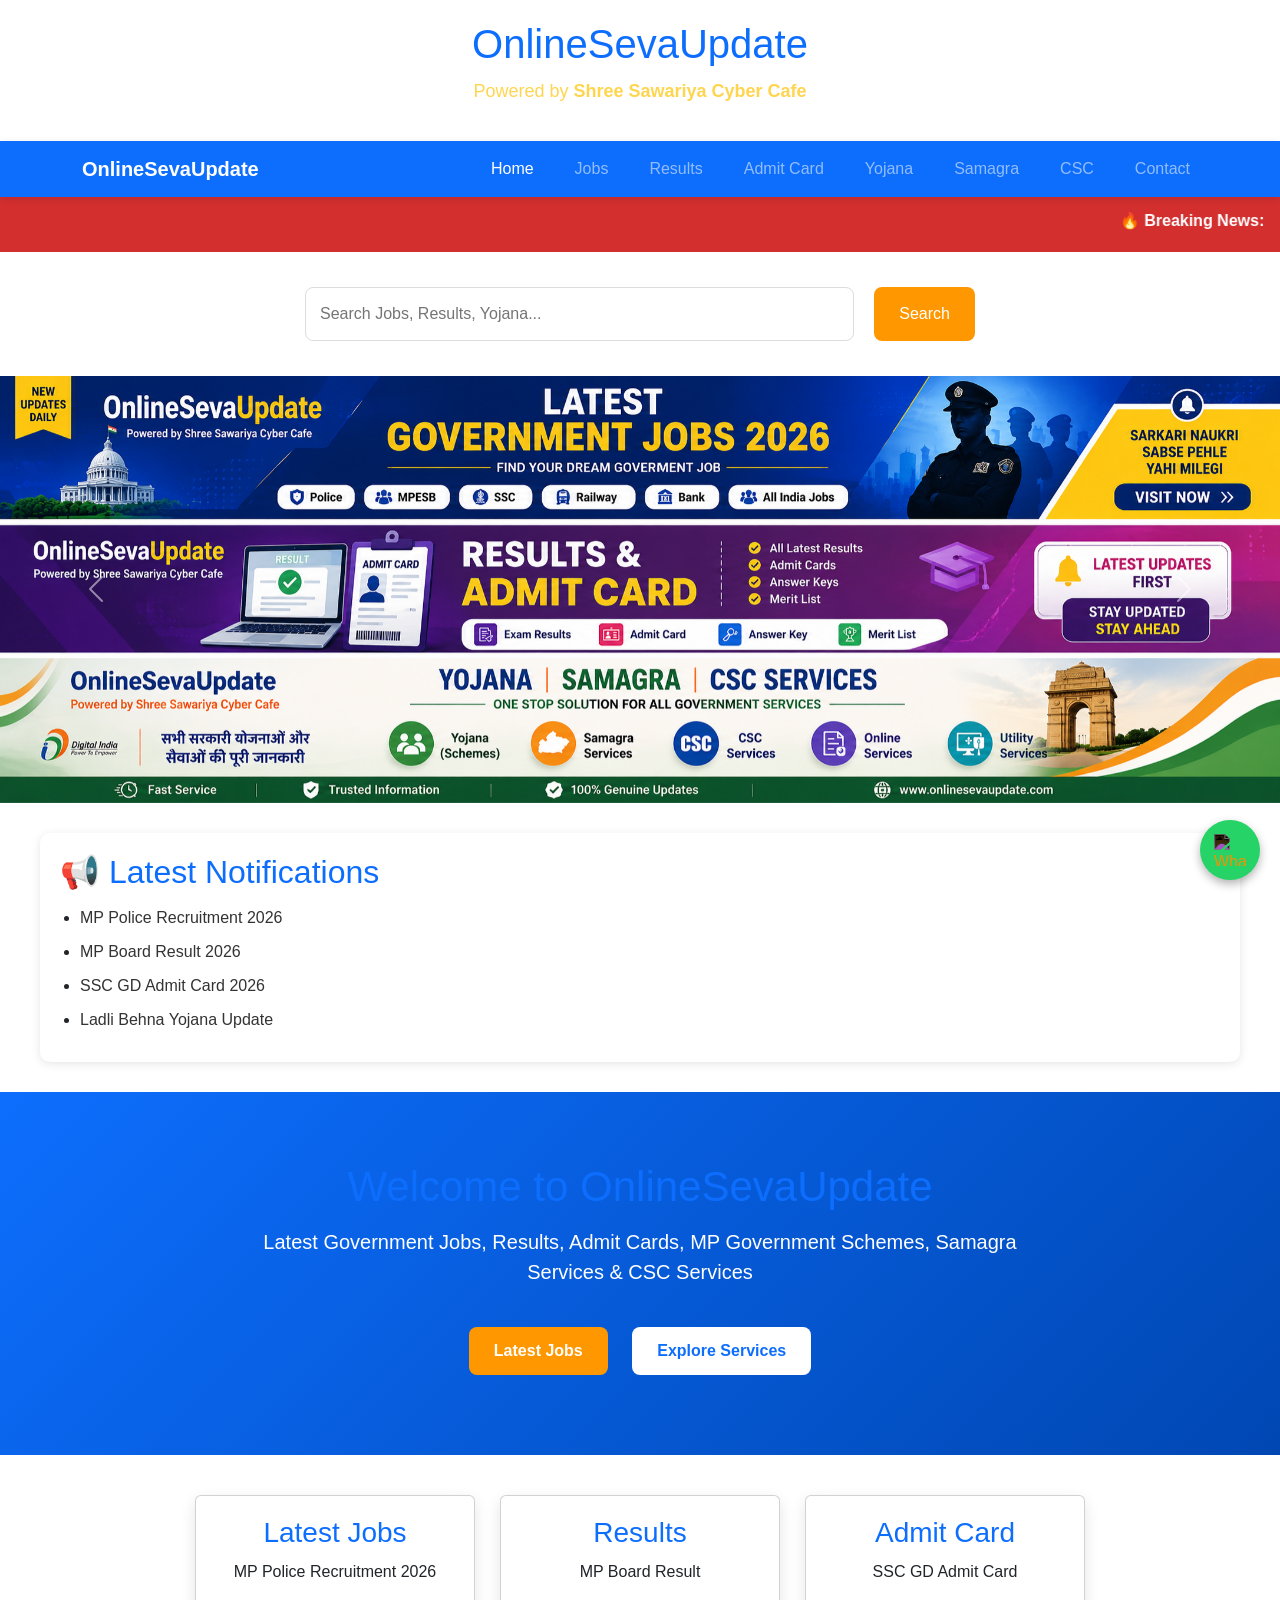
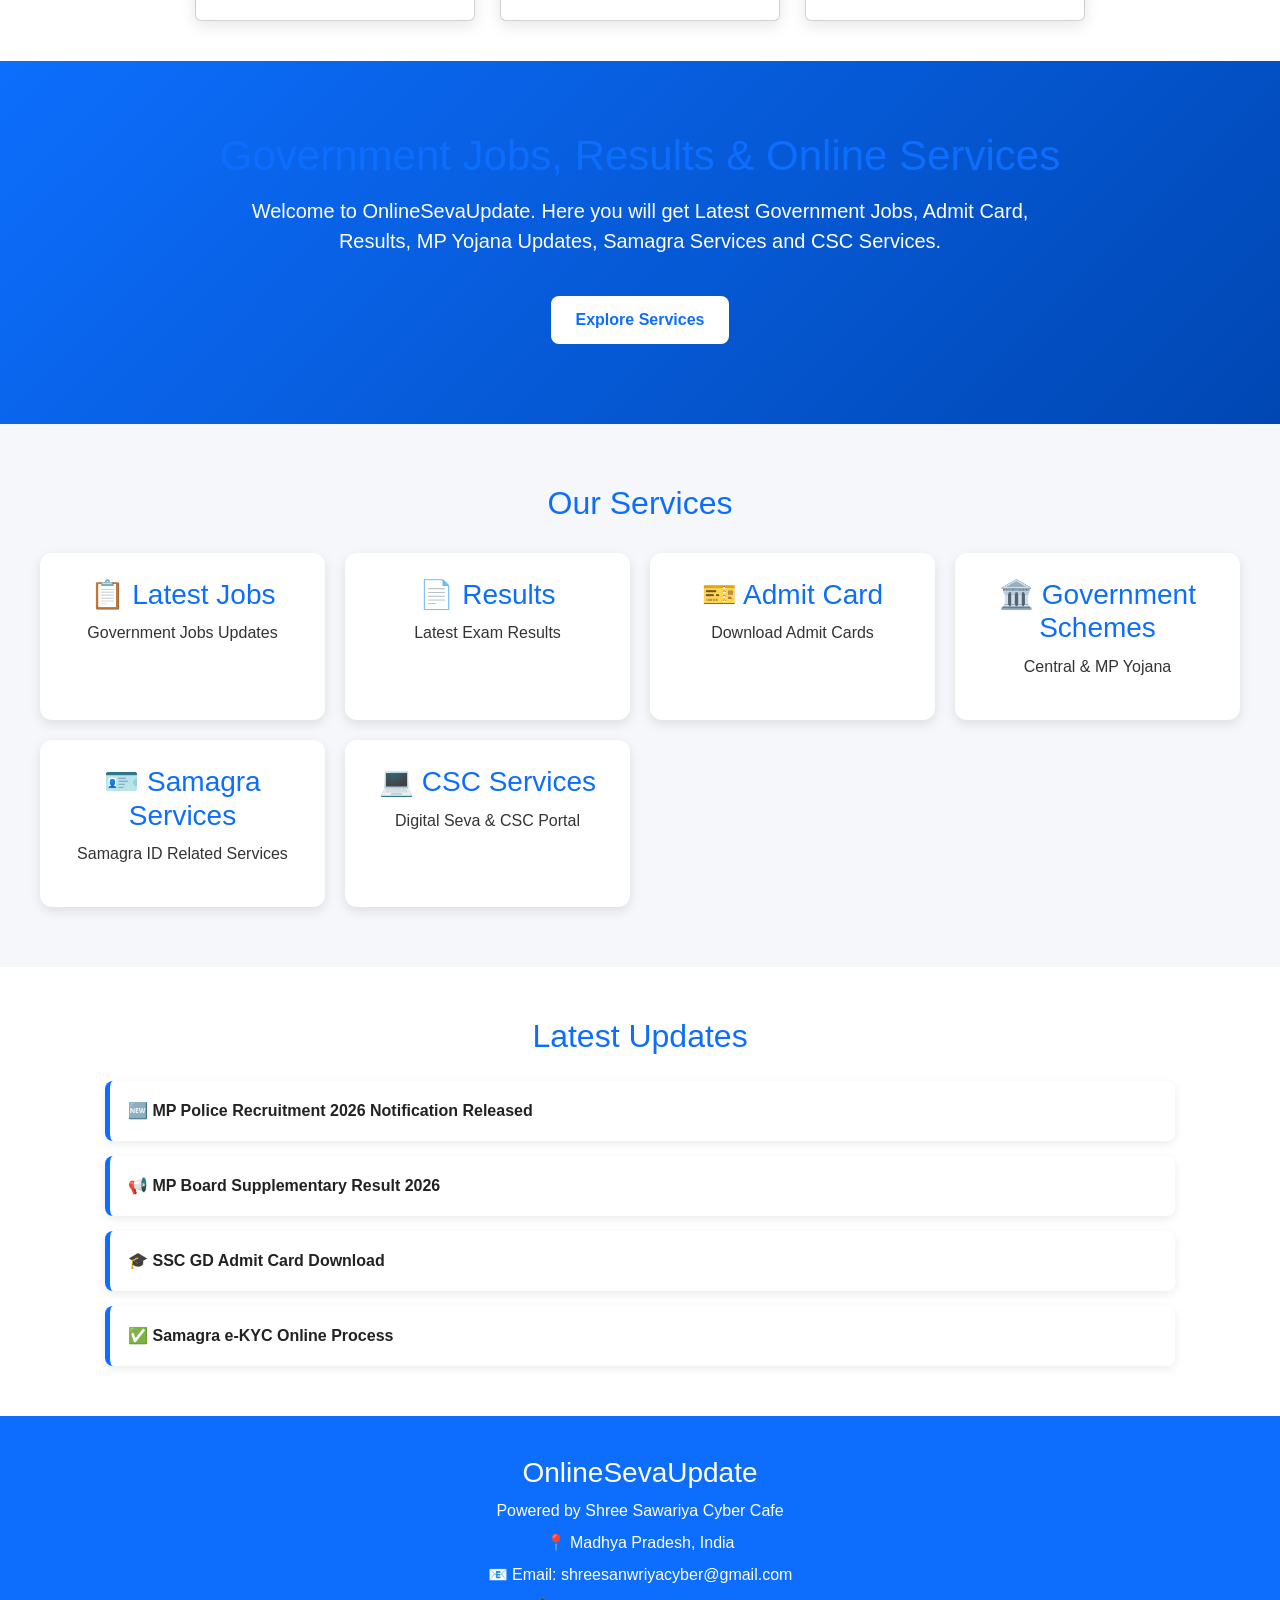
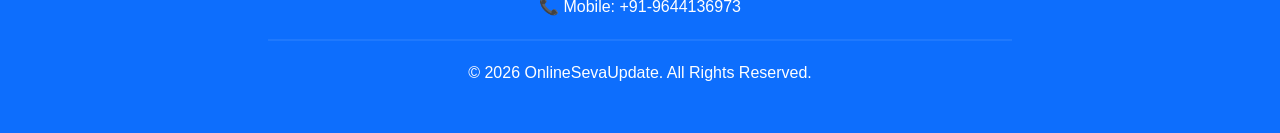
==== commit e05e3b64: "Update index.html" ====
--- a/index.html
+++ b/index.html
@@ -278,5 +278,61 @@
     <img src="https://cdn.jsdelivr.net/gh/simple-icons/simple-icons/icons/whatsapp.svg" alt="WhatsApp">
 </a>
 <button id="topBtn" onclick="topFunction()">&#8593;</button>
+<script>
+function searchWebsite() {
+    const query = document.getElementById("searchInput").value
+        .trim()
+        .toLowerCase();
+
+    if (!query) {
+        alert("Please enter something to search.");
+        return;
+    }
+
+    const pages = [
+        {
+            name: "Jobs",
+            keywords: ["job", "jobs", "rojgar", "vacancy", "bharti", "recruitment"],
+            url: "jobs.html"
+        },
+        {
+            name: "Results",
+            keywords: ["result", "results", "exam result", "result check"],
+            url: "results.html"
+        },
+        {
+            name: "Admit Card",
+            keywords: ["admit", "admit card", "hall ticket", "call letter"],
+            url: "admit-card.html"
+        },
+        {
+            name: "Yojana",
+            keywords: ["yojana", "scheme", "government scheme", "sarkari yojana"],
+            url: "yojana.html"
+        },
+        {
+            name: "Samagra",
+            keywords: ["samagra", "samagra id", "samagra portal"],
+            url: "samagra.html"
+        },
+        {
+            name: "CSC",
+            keywords: ["csc", "common service center", "digital seva"],
+            url: "csc.html"
+        }
+    ];
+
+    const found = pages.find(page =>
+        page.name.toLowerCase().includes(query) ||
+        page.keywords.some(keyword => keyword.includes(query))
+    );
+
+    if (found) {
+        window.location.href = found.url;
+    } else {
+        alert("No results found for: " + query);
+    }
+}
+</script>
 </body>
 </html>
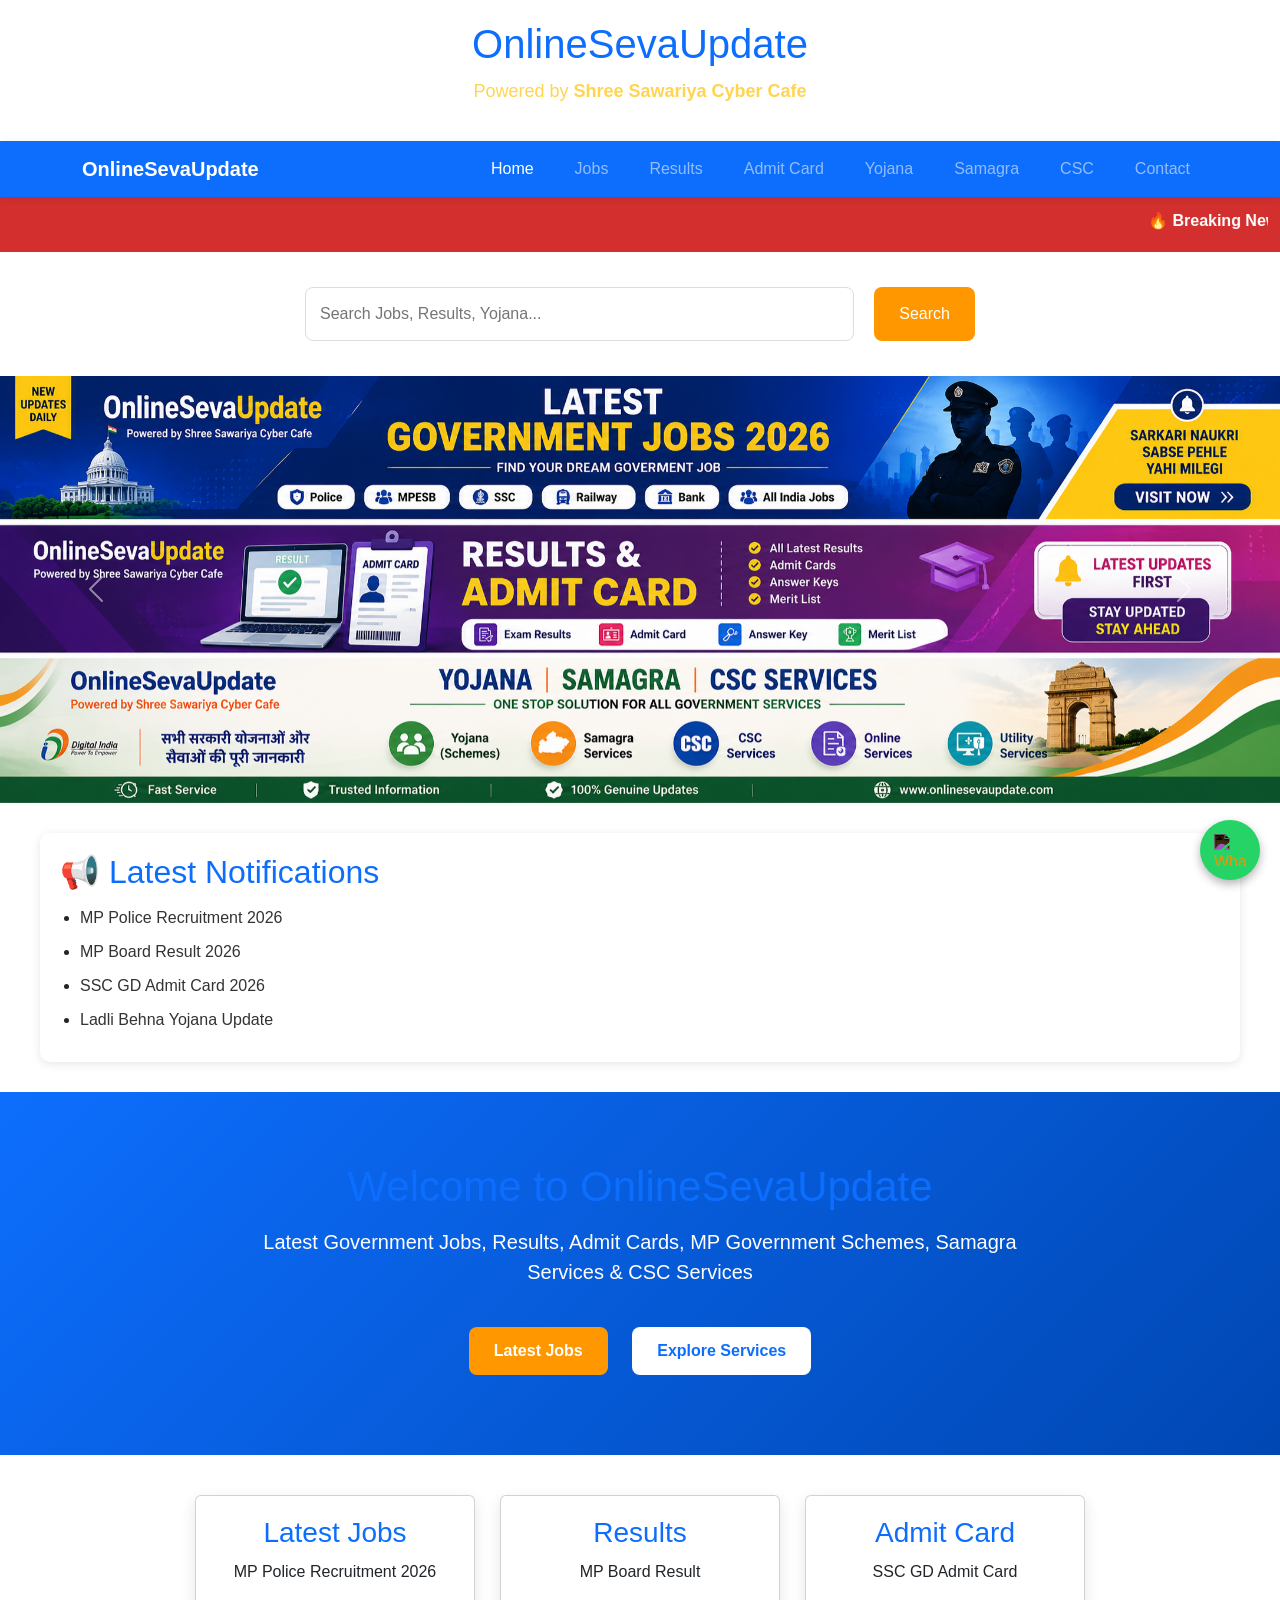
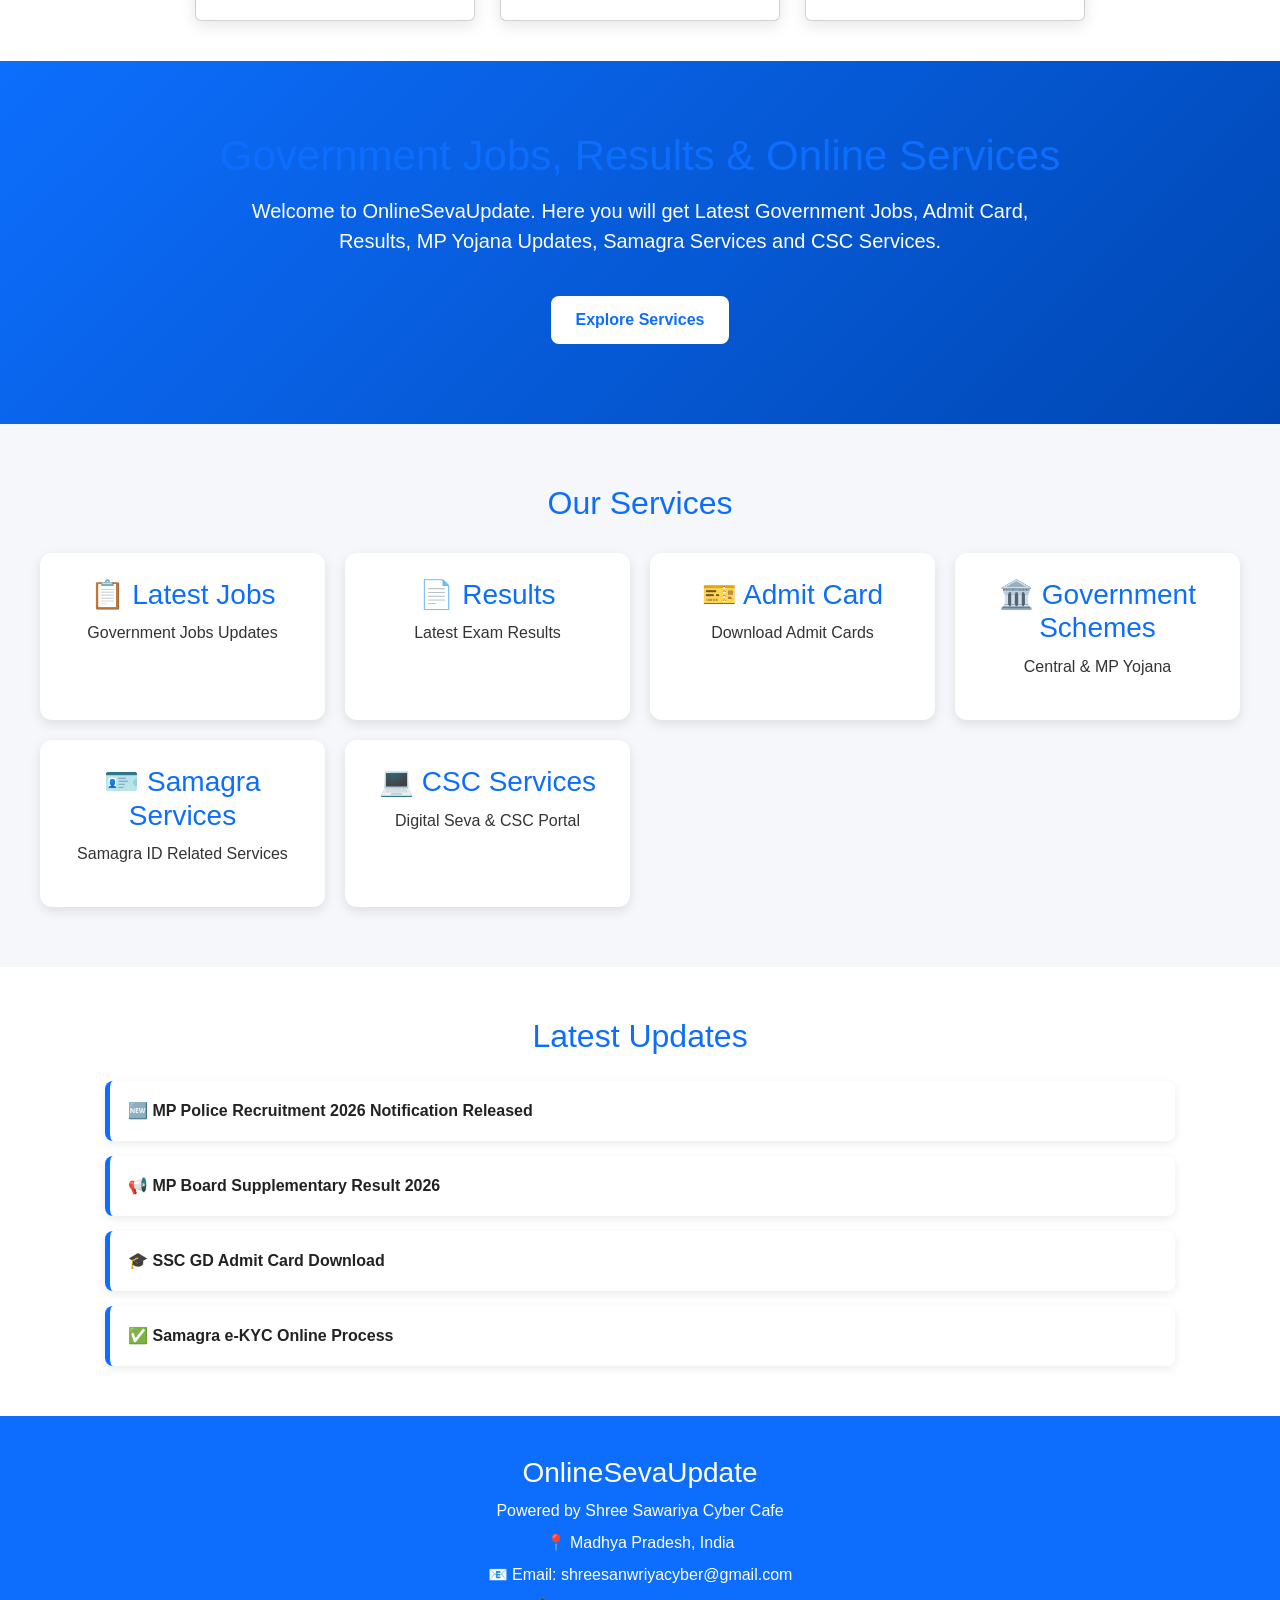
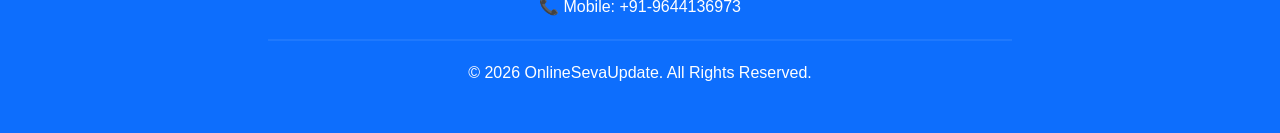
==== commit 52575427: "Update index.html" ====
--- a/index.html
+++ b/index.html
@@ -322,10 +322,16 @@
         }
     ];
 
-    const found = pages.find(page =>
-        page.name.toLowerCase().includes(query) ||
-        page.keywords.some(keyword => keyword.includes(query))
-    );
+    const found = pages.find(page => {
+    const text = (
+        page.name + " " +
+        page.keywords.join(" ")
+    ).toLowerCase();
+
+    return query
+        .split(/\s+/)
+        .every(word => text.includes(word));
+});
 
     if (found) {
         window.location.href = found.url;
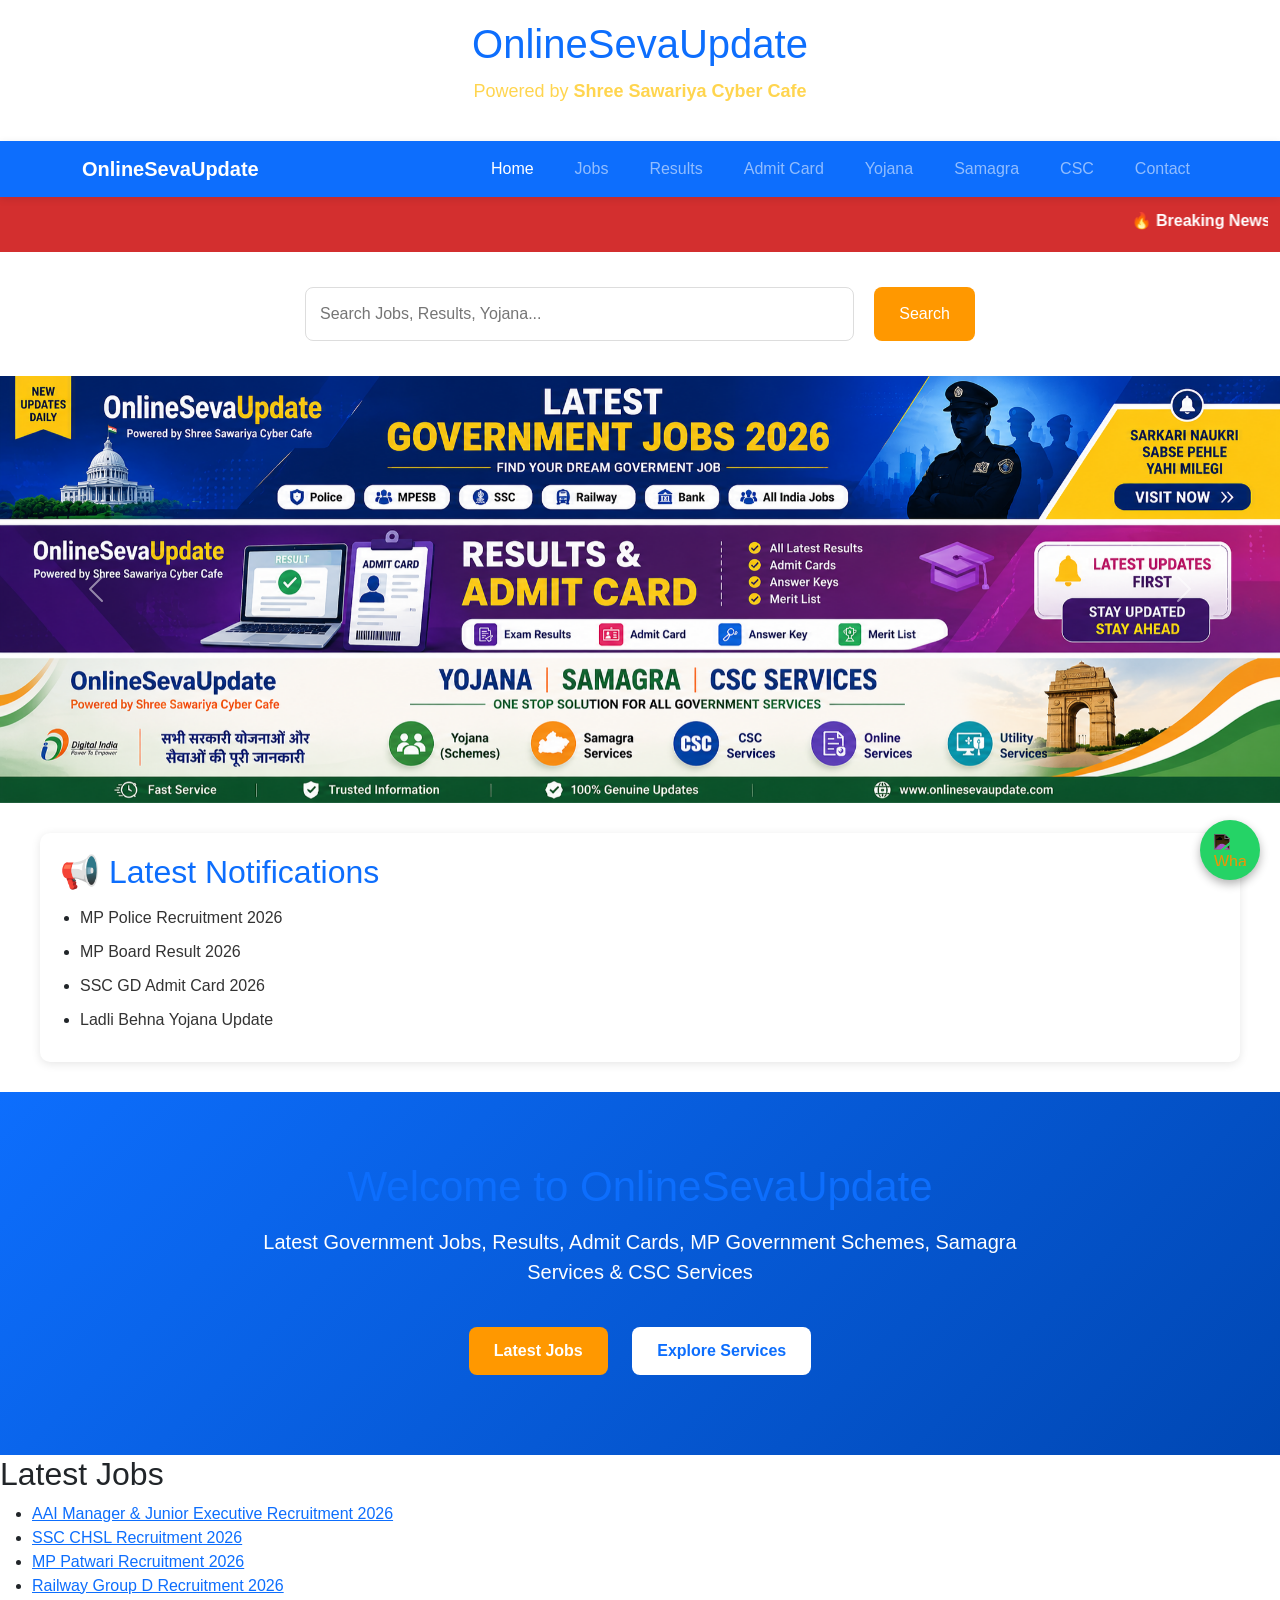
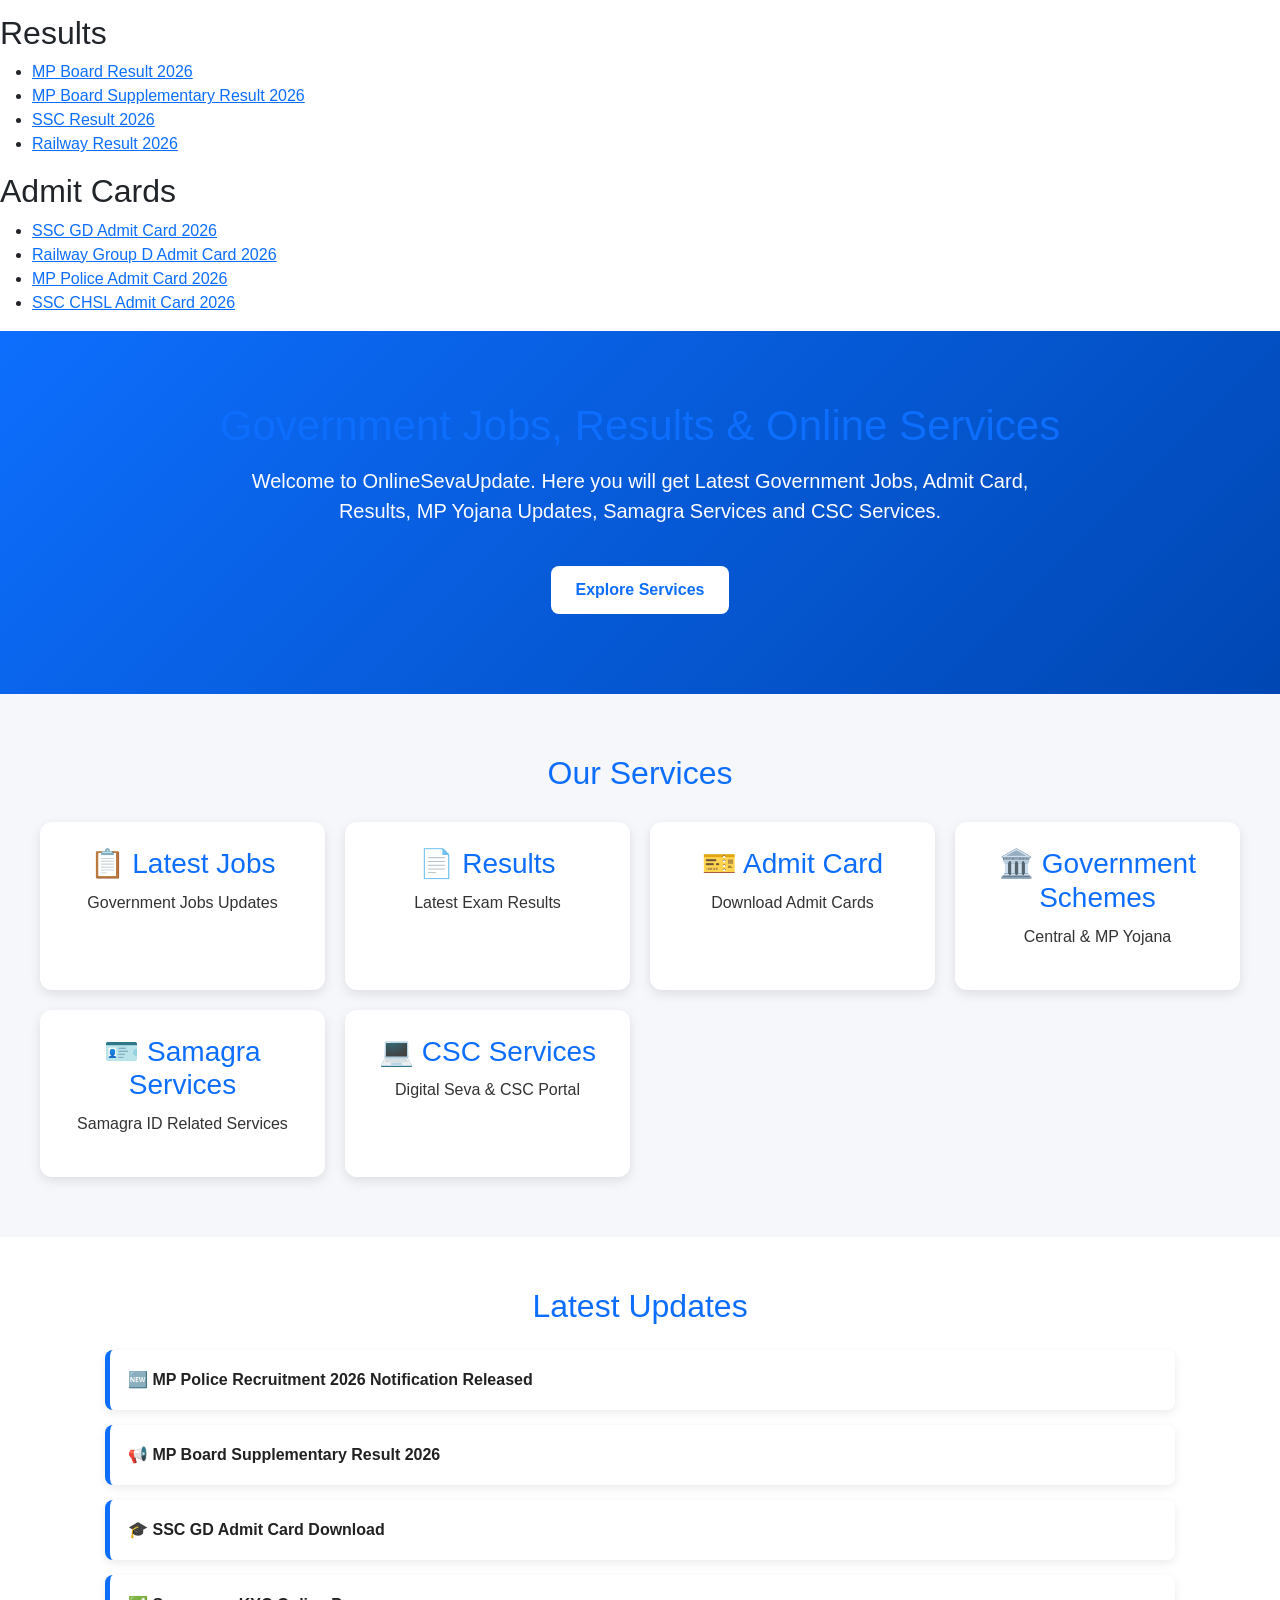
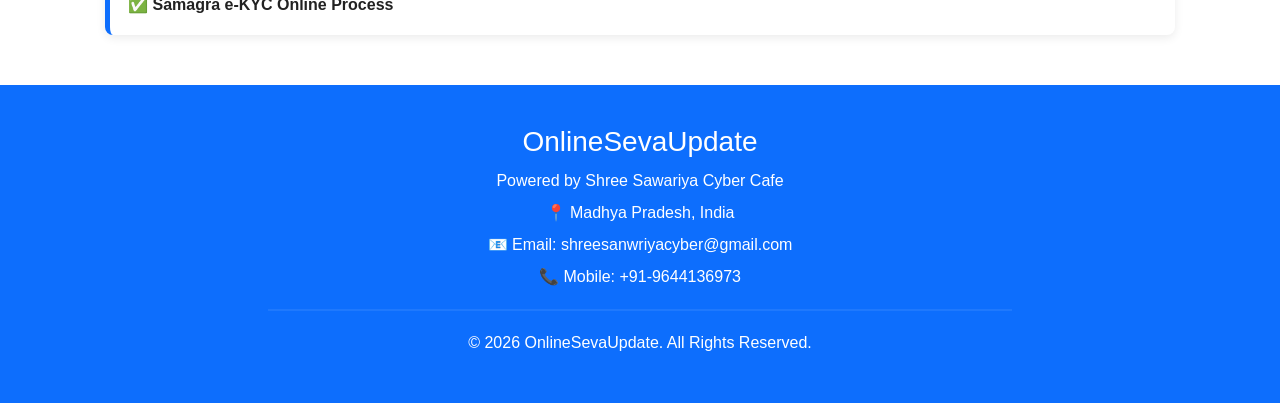
==== commit 35c76df6: "Update index.html" ====
--- a/index.html
+++ b/index.html
@@ -159,21 +159,98 @@
     </div>
 </section>
 
-<section class="cards">
-
-    <div class="card">
-        <h3>Latest Jobs</h3>
-        <p>MP Police Recruitment 2026</p>
-    </div>
-
-    <div class="card">
-        <h3>Results</h3>
-        <p>MP Board Result</p>
-    </div>
-
-    <div class="card">
-        <h3>Admit Card</h3>
-        <p>SSC GD Admit Card</p>
+<section class="home-updates">
+
+    <!-- Latest Jobs -->
+    <div class="update-card">
+        <h2>Latest Jobs</h2>
+        <ul>
+            <li>
+                <a href="job-details.html">
+                    AAI Manager & Junior Executive Recruitment 2026
+                </a>
+            </li>
+
+            <li>
+                <a href="job-details.html">
+                    SSC CHSL Recruitment 2026
+                </a>
+            </li>
+
+            <li>
+                <a href="job-details.html">
+                    MP Patwari Recruitment 2026
+                </a>
+            </li>
+
+            <li>
+                <a href="job-details.html">
+                    Railway Group D Recruitment 2026
+                </a>
+            </li>
+        </ul>
+    </div>
+
+
+    <!-- Results -->
+    <div class="update-card">
+        <h2>Results</h2>
+        <ul>
+            <li>
+                <a href="#">
+                    MP Board Result 2026
+                </a>
+            </li>
+
+            <li>
+                <a href="#">
+                    MP Board Supplementary Result 2026
+                </a>
+            </li>
+
+            <li>
+                <a href="#">
+                    SSC Result 2026
+                </a>
+            </li>
+
+            <li>
+                <a href="#">
+                    Railway Result 2026
+                </a>
+            </li>
+        </ul>
+    </div>
+
+
+    <!-- Admit Cards -->
+    <div class="update-card">
+        <h2>Admit Cards</h2>
+        <ul>
+            <li>
+                <a href="#">
+                    SSC GD Admit Card 2026
+                </a>
+            </li>
+
+            <li>
+                <a href="#">
+                    Railway Group D Admit Card 2026
+                </a>
+            </li>
+
+            <li>
+                <a href="#">
+                    MP Police Admit Card 2026
+                </a>
+            </li>
+
+            <li>
+                <a href="#">
+                    SSC CHSL Admit Card 2026
+                </a>
+            </li>
+        </ul>
     </div>
 
 </section>
--- a/style.css
+++ b/style.css
@@ -696,3 +696,29 @@
 .notice-board a:hover{
     color:#0d6efd;
 }
+.job-links {
+    text-align: center;
+    margin: 30px 0;
+}
+
+.job-links a {
+    display: inline-block;
+    padding: 14px 25px;
+    margin: 8px;
+    text-decoration: none;
+    border-radius: 6px;
+    font-weight: bold;
+    color: white;
+}
+
+.btn-pdf {
+    background: #dc3545;
+}
+
+.btn-apply {
+    background: #198754;
+}
+
+.job-links a:hover {
+    opacity: 0.85;
+}
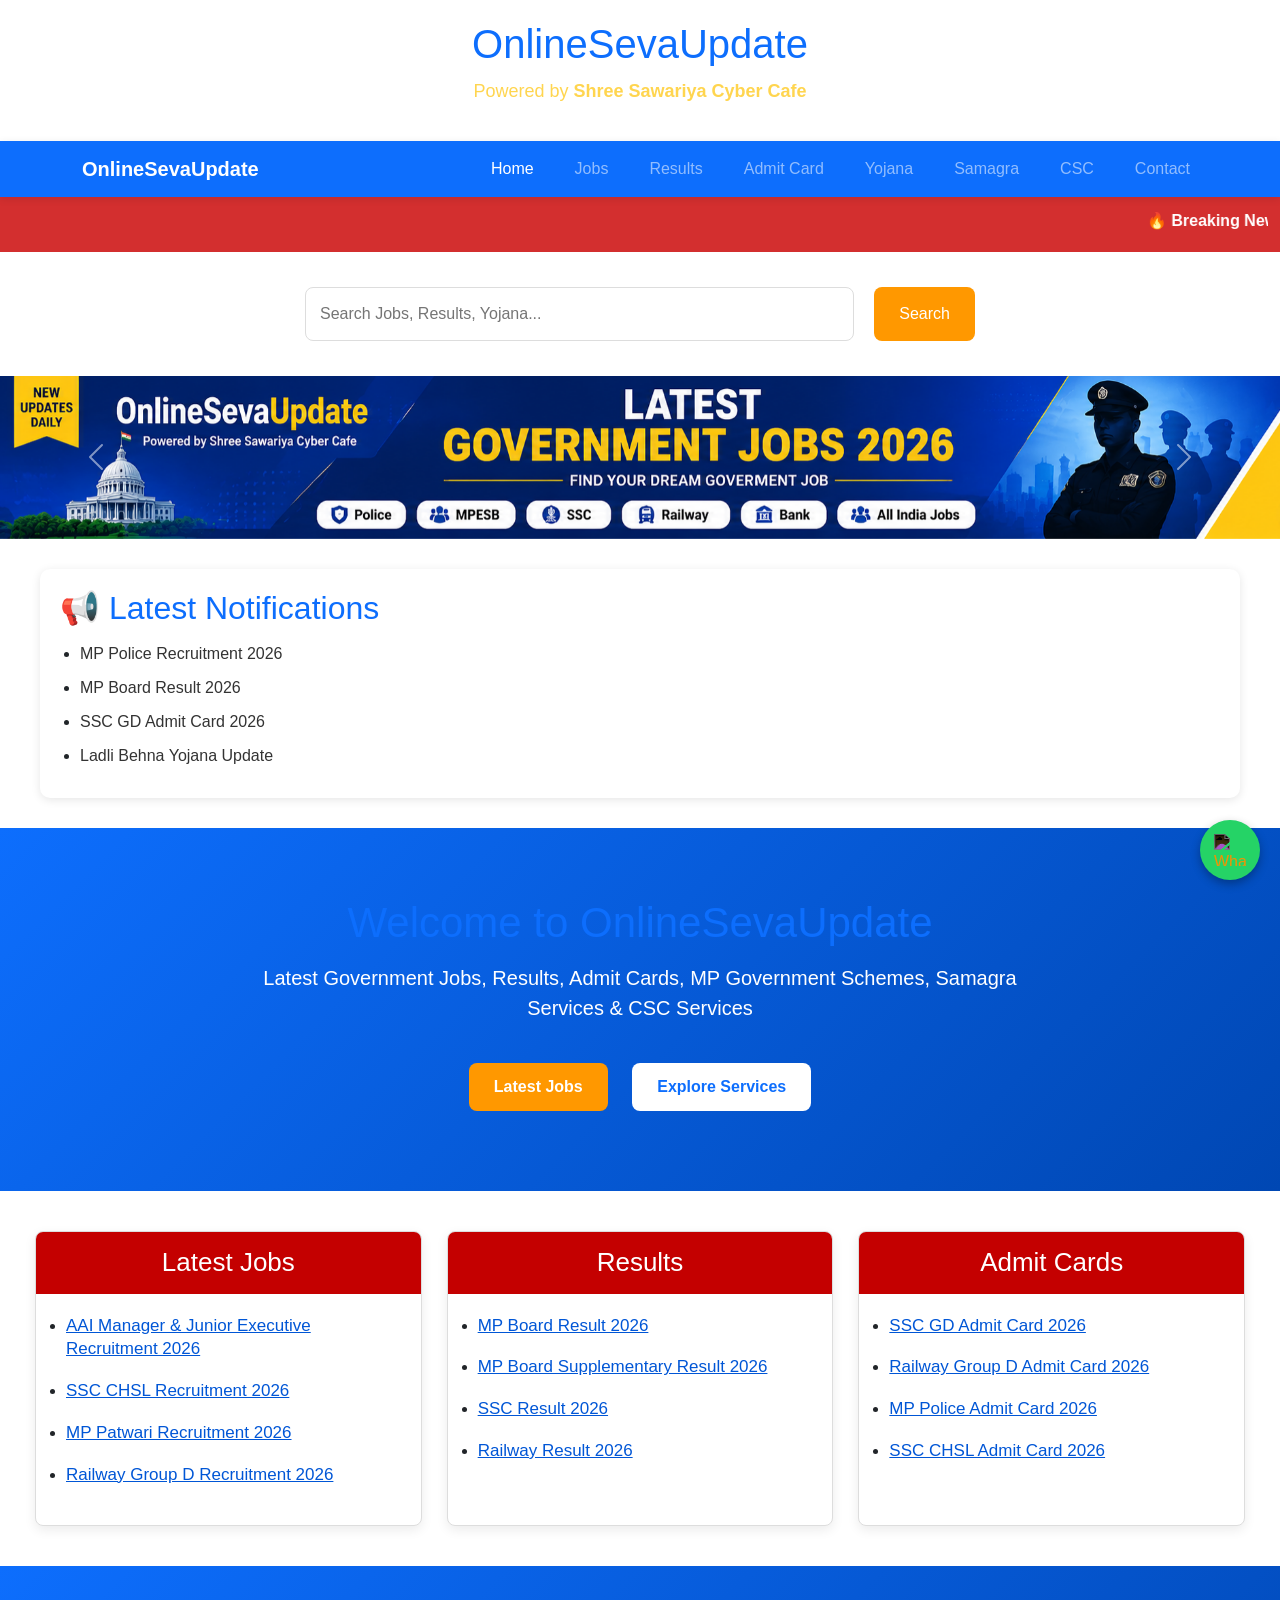
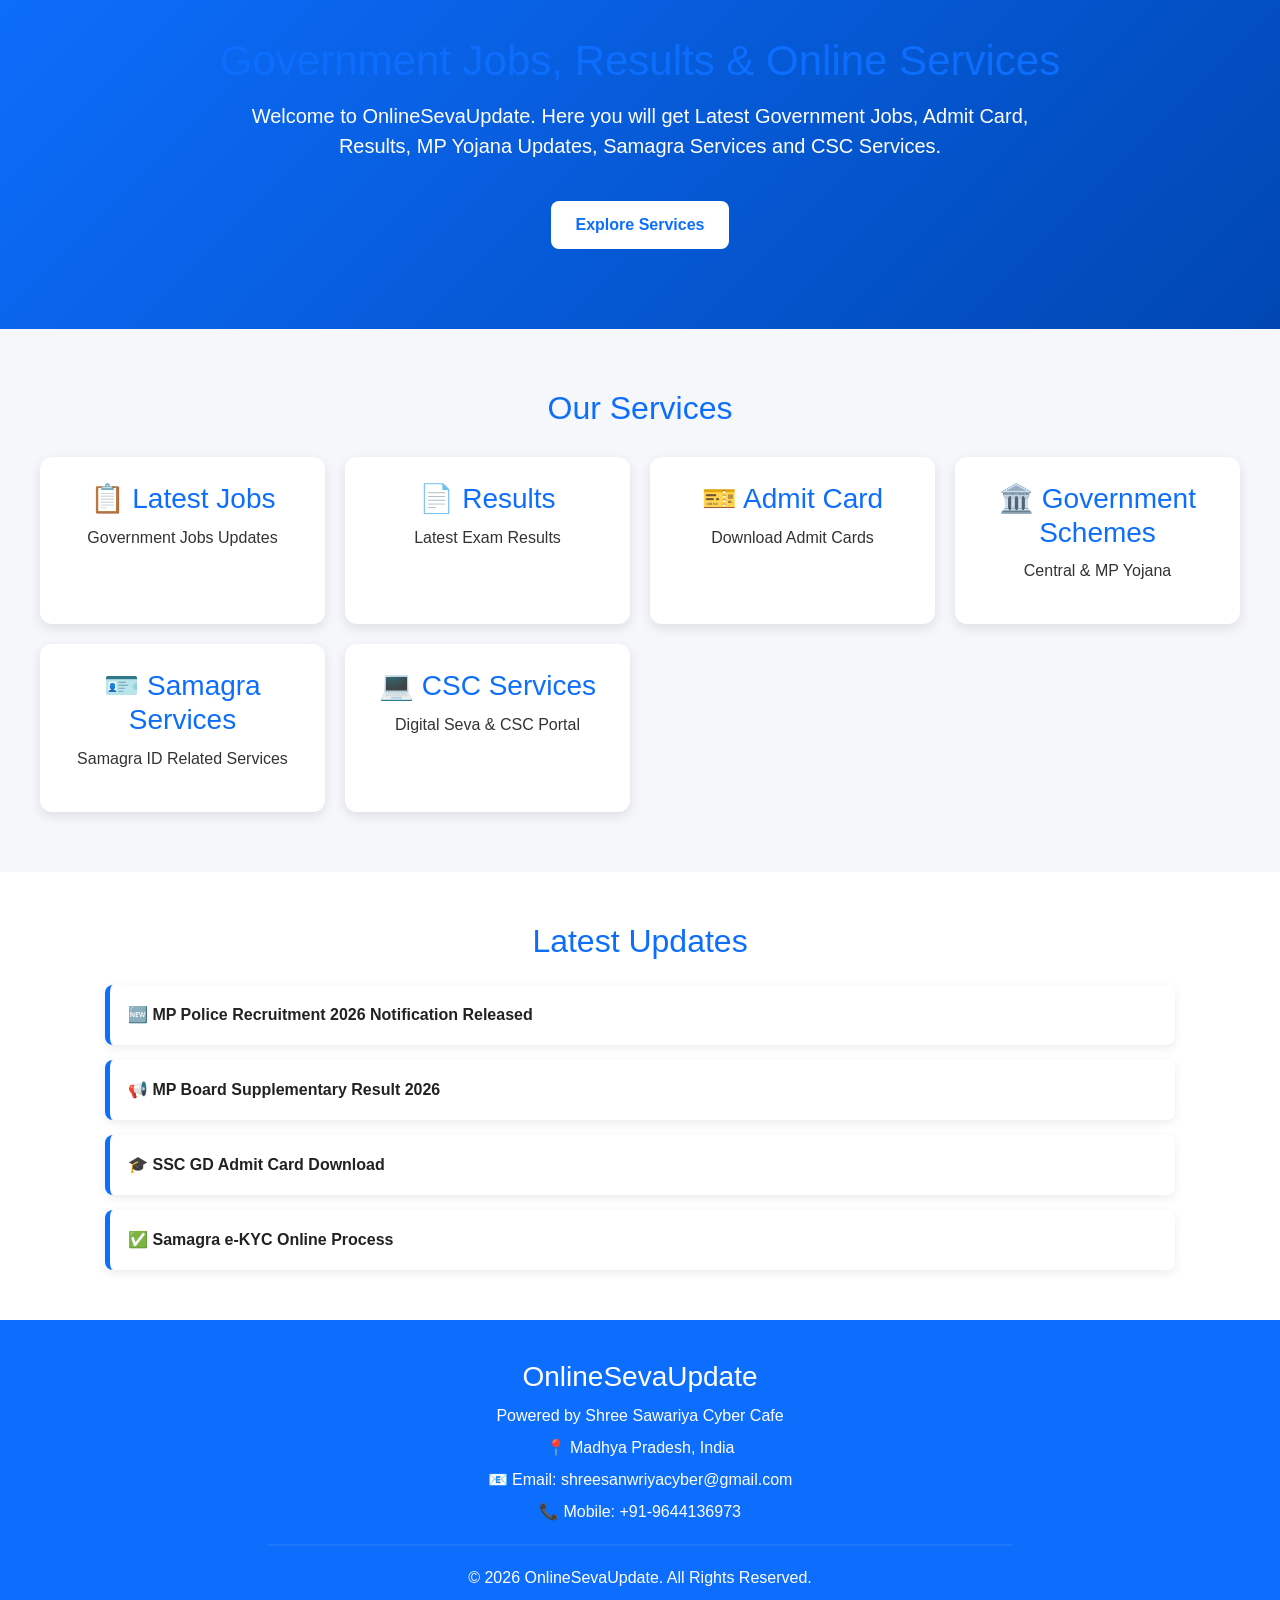
==== commit 2ac9f19f: "Update index.html" ====
--- a/index.html
+++ b/index.html
@@ -197,25 +197,25 @@
         <h2>Results</h2>
         <ul>
             <li>
-                <a href="#">
+                <a href="results.html">
                     MP Board Result 2026
                 </a>
             </li>
 
             <li>
-                <a href="#">
+                <a href="results.html">
                     MP Board Supplementary Result 2026
                 </a>
             </li>
 
             <li>
-                <a href="#">
+                <a href="results.html">
                     SSC Result 2026
                 </a>
             </li>
 
             <li>
-                <a href="#">
+                <a href="results.html">
                     Railway Result 2026
                 </a>
             </li>
@@ -228,25 +228,25 @@
         <h2>Admit Cards</h2>
         <ul>
             <li>
-                <a href="#">
+                <a href="admit-card.html">
                     SSC GD Admit Card 2026
                 </a>
             </li>
 
             <li>
-                <a href="#">
+                <a href="admit-card.html">
                     Railway Group D Admit Card 2026
                 </a>
             </li>
 
             <li>
-                <a href="#">
+                <a href="admit-card.html">
                     MP Police Admit Card 2026
                 </a>
             </li>
 
             <li>
-                <a href="#">
+                <a href="admit-card.html">
                     SSC CHSL Admit Card 2026
                 </a>
             </li>
--- a/style.css
+++ b/style.css
@@ -722,3 +722,56 @@
 .job-links a:hover {
     opacity: 0.85;
 }
+.home-updates {
+    display: grid;
+    grid-template-columns: repeat(3, 1fr);
+    gap: 25px;
+    max-width: 1250px;
+    margin: 40px auto;
+    padding: 0 20px;
+}
+
+.update-card {
+    background: #fff;
+    border: 1px solid #ddd;
+    border-radius: 8px;
+    box-shadow: 0 4px 12px rgba(0,0,0,0.08);
+    overflow: hidden;
+}
+
+.update-card h2 {
+    background: #c40000;
+    color: white;
+    text-align: center;
+    padding: 15px;
+    margin: 0;
+    font-size: 26px;
+}
+
+.update-card ul {
+    margin: 0;
+    padding: 20px 30px;
+}
+
+.update-card li {
+    margin-bottom: 18px;
+    line-height: 1.4;
+}
+
+.update-card a {
+    color: #0056d6;
+    text-decoration: underline;
+    font-size: 17px;
+}
+
+.update-card a:hover {
+    color: #d00000;
+}
+
+
+/* Mobile */
+@media (max-width: 768px) {
+    .home-updates {
+        grid-template-columns: 1fr;
+    }
+}
